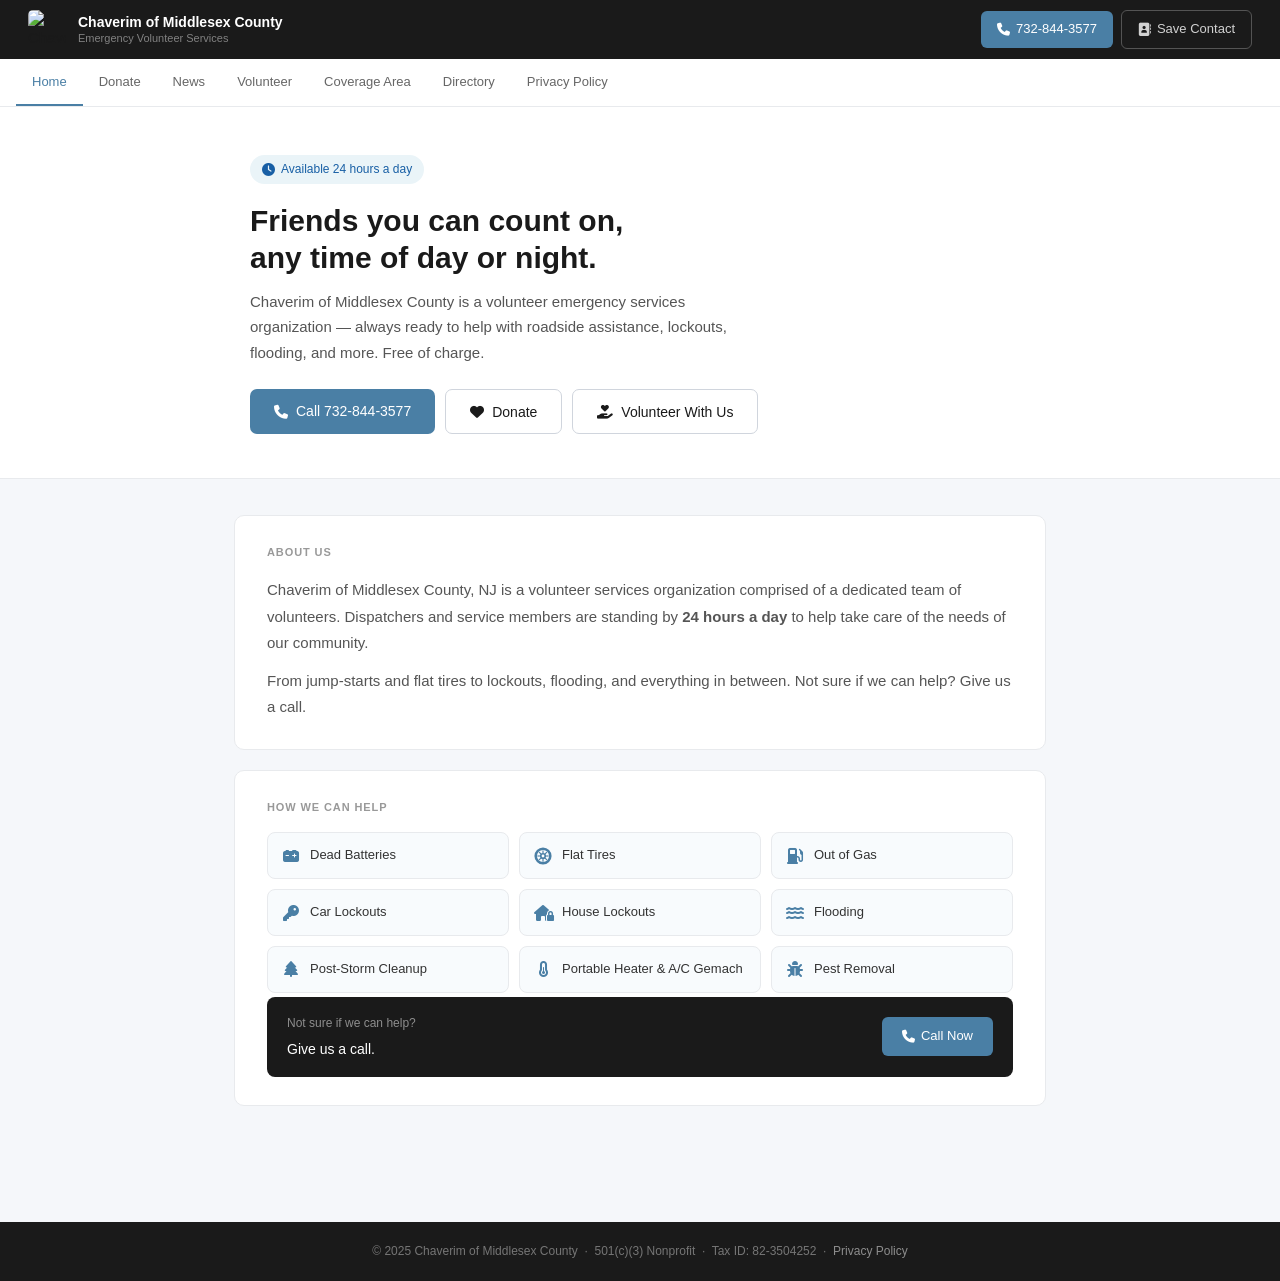
==== index.html @ a28707ab "Add files via upload" ====
<!DOCTYPE html>
<html lang="en">
<head>
<meta charset="UTF-8">
<meta name="viewport" content="width=device-width, initial-scale=1.0">
<title>Chaverim of Middlesex County</title>
<link rel="stylesheet" href="https://cdnjs.cloudflare.com/ajax/libs/font-awesome/6.5.0/css/all.min.css">
<script async src="https://www.googletagmanager.com/gtag/js?id=G-MMYTCZT0R3"></script>
<script>window.dataLayer=window.dataLayer||[];function gtag(){dataLayer.push(arguments);}gtag('js',new Date());gtag('config','G-MMYTCZT0R3');</script>
<style>
/* ── RESET & BASE ── */
*, *::before, *::after { box-sizing: border-box; margin: 0; padding: 0; }
html, body { margin: 0; padding: 0; }
body { font-family: 'Segoe UI', Arial, sans-serif; background: #f5f7fa; color: #1a1a1a; font-size: 15px; line-height: 1.6; }

/* ── TOPBAR ── */
.topbar {
  background: #1a1a1a;
  padding: 10px 28px;
  display: flex;
  align-items: center;
  justify-content: space-between;
  gap: 16px;
  margin: 0;
  position: sticky;
  top: 0;
  z-index: 101;
}
.topbar-left { display: flex; align-items: center; gap: 12px; }
.topbar-left img { width: 38px; height: 38px; border-radius: 5px; object-fit: contain; }
.topbar-name { color: #fff; font-size: 14px; font-weight: 600; line-height: 1.2; }
.topbar-name span { display: block; font-size: 11px; color: rgba(255,255,255,0.45); font-weight: 400; margin-top: 1px; }
.topbar-btn {
  background: #4a7fa5;
  color: #fff;
  padding: 8px 16px;
  border-radius: 6px;
  font-size: 13px;
  font-weight: 500;
  text-decoration: none;
  display: inline-flex;
  align-items: center;
  gap: 6px;
  transition: background 0.15s;
  white-space: nowrap;
  flex-shrink: 0;
}
.topbar-btn:hover { background: #3a6585; }
.topbar-btn i { font-size: 13px; }
.topbar-btn-outline {
  background: transparent;
  border: 1px solid rgba(255,255,255,0.25);
  color: rgba(255,255,255,0.8);
}
.topbar-btn-outline:hover { background: rgba(255,255,255,0.1); color: #fff; }

/* ── NAV ── */
.site-nav {
  background: #fff;
  border-bottom: 1px solid #e8eaed;
  display: flex;
  align-items: center;
  padding: 0 16px;
  gap: 0;
  position: sticky;
  top: 58px;
  z-index: 100;
  flex-wrap: wrap;
  margin: 0;
}
.site-nav::-webkit-scrollbar { display: none; }
.nav-item {
  padding: 15px 16px;
  font-size: 13px;
  font-weight: 400;
  color: #666;
  cursor: pointer;
  border-bottom: 2px solid transparent;
  white-space: nowrap;
  transition: color 0.15s, border-color 0.15s;
  background: none;
  border-top: none;
  border-left: none;
  border-right: none;
  flex-shrink: 0;
}
.nav-item:hover { color: #1a1a1a; }
.nav-item.active { color: #4a7fa5; border-bottom-color: #4a7fa5; font-weight: 500; }
.nav-call {
  margin-left: auto;
  flex-shrink: 0;
  background: #4a7fa5;
  color: #fff;
  padding: 8px 18px;
  border-radius: 6px;
  font-size: 13px;
  font-weight: 500;
  text-decoration: none;
  display: inline-flex;
  align-items: center;
  gap: 6px;
  transition: background 0.15s;
  white-space: nowrap;
  align-self: center;
  margin-top: 4px;
  margin-bottom: 4px;
}
.nav-call:hover { background: #3a6585; }
.nav-call i { font-size: 13px; }

@media (max-width: 600px) {
  .topbar { padding: 10px 14px; }
  .topbar-name { font-size: 12px; }
  .topbar-btn { font-size: 12px; padding: 7px 12px; }
  .topbar-btn-outline span { display: none; }
  .site-nav { padding: 4px 8px; top: 54px; }
  .nav-item { padding: 10px 10px; font-size: 12px; }
  .nav-call { padding: 7px 14px; font-size: 12px; margin-left: auto; }
  .hero { padding: 28px 18px 24px; }
  .hero h1 { font-size: 21px; }
  .hero p { font-size: 14px; }
  .hero-btns { flex-direction: column; }
  .btn-primary, .btn-secondary { width: 100%; justify-content: center; }
  .main, .main-wide, .main-narrow { padding: 0 14px 50px; margin-top: 20px; }
  .card { padding: 18px 16px; }
  .service-grid { grid-template-columns: 1fr 1fr; }
  .role-grid { grid-template-columns: 1fr; }
  .dir-grid { grid-template-columns: 1fr; }
  .donate-methods { grid-template-columns: 1fr; }
  .service-cta { flex-direction: column; text-align: center; }
}

/* ── PAGES ── */
.page { display: none; }
.page.active { display: block; }

/* ── HERO ── */
.hero {
  background: #fff;
  border-bottom: 1px solid #e8eaed;
  padding: 48px 28px 44px;
}
.hero-inner { max-width: 780px; margin: 0 auto; }
.hero-badge {
  display: inline-flex; align-items: center; gap: 6px;
  background: #eaf4f8; color: #185fa5;
  font-size: 12px; font-weight: 500;
  padding: 5px 12px; border-radius: 20px;
  margin-bottom: 18px;
}
.hero-badge i { font-size: 13px; }
.hero h1 { font-size: 30px; font-weight: 600; color: #1a1a1a; line-height: 1.25; margin-bottom: 12px; }
.hero p { font-size: 15px; color: #555; line-height: 1.7; max-width: 520px; margin-bottom: 24px; }
.hero-btns { display: flex; gap: 10px; flex-wrap: wrap; }
.btn-primary { background: #4a7fa5; color: #fff; padding: 11px 24px; border-radius: 7px; font-size: 14px; font-weight: 500; text-decoration: none; display: inline-flex; align-items: center; gap: 8px; transition: background 0.15s; border: none; cursor: pointer; }
.btn-primary:hover { background: #3a6585; }
.btn-secondary { background: #fff; color: #1a1a1a; padding: 11px 24px; border-radius: 7px; font-size: 14px; font-weight: 400; text-decoration: none; display: inline-flex; align-items: center; gap: 8px; border: 1px solid #d0d5dd; transition: background 0.15s; cursor: pointer; }
.btn-secondary:hover { background: #f5f7fa; }

/* ── MAIN WRAPPER ── */
.main { max-width: 860px; margin: 36px auto; padding: 0 24px 60px; }
.main-wide { max-width: 1020px; margin: 36px auto; padding: 0 24px 60px; }
.main-narrow { max-width: 660px; margin: 36px auto; padding: 0 24px 60px; }

/* ── SECTION LABEL ── */
.section-label { font-size: 11px; font-weight: 600; color: #999; text-transform: uppercase; letter-spacing: 0.9px; margin-bottom: 16px; }

/* ── CARD ── */
.card {
  background: #fff;
  border: 1px solid #e8eaed;
  border-radius: 10px;
  padding: 28px 32px;
  margin-bottom: 20px;
}
.card h2 { font-size: 18px; font-weight: 600; color: #1a1a1a; margin-bottom: 12px; }
.card p { color: #555; line-height: 1.75; margin-bottom: 12px; }
.card p:last-child { margin-bottom: 0; }

/* ── SERVICE GRID ── */
.service-grid { display: grid; grid-template-columns: repeat(auto-fill, minmax(185px, 1fr)); gap: 10px; margin-top: 4px; }
.service-item {
  background: #f8fbfd;
  border: 1px solid #e8eaed;
  border-radius: 8px;
  padding: 12px 14px;
  font-size: 13px;
  font-weight: 500;
  color: #333;
  display: flex;
  align-items: center;
  gap: 10px;
  transition: border-color 0.15s;
}
.service-item:hover { border-color: #4a7fa5; }
.service-item i { font-size: 16px; color: #4a7fa5; flex-shrink: 0; width: 18px; text-align: center; }
.service-item svg { flex-shrink: 0; }
.service-cta {
  grid-column: 1 / -1;
  background: #1a1a1a;
  border: none;
  border-radius: 8px;
  padding: 16px 20px;
  display: flex;
  align-items: center;
  justify-content: space-between;
  gap: 16px;
  margin-top: 4px;
}
.service-cta p { font-size: 12px; color: rgba(255,255,255,0.5); margin: 0 0 3px 0; }
.service-cta strong { font-size: 14px; color: #fff; font-weight: 500; }
.service-cta a { background: #4a7fa5; color: #fff; padding: 9px 20px; border-radius: 6px; font-size: 13px; font-weight: 500; text-decoration: none; white-space: nowrap; display: inline-flex; align-items: center; gap: 6px; flex-shrink: 0; transition: background 0.15s; }
.service-cta a:hover { background: #3a6585; }

/* ── DONATE ── */
.donate-methods { display: grid; grid-template-columns: repeat(auto-fit, minmax(180px, 1fr)); gap: 16px; margin-top: 20px; }
.donate-method { background: #f8fbfd; border: 1px solid #e8eaed; border-radius: 9px; padding: 22px 20px; text-align: center; }
.donate-method img { max-width: 100px; height: 32px; object-fit: contain; display: block; margin: 0 auto 12px; }
.donate-method .method-title { font-size: 13px; font-weight: 600; color: #1a1a1a; margin-bottom: 4px; }
.donate-method .method-detail { font-size: 12px; color: #4a7fa5; font-weight: 500; margin-bottom: 14px; }
.donate-btn { display: inline-flex; align-items: center; gap: 7px; background: #4a7fa5; color: #fff; padding: 10px 22px; border-radius: 7px; font-size: 13px; font-weight: 500; text-decoration: none; border: none; cursor: pointer; transition: background 0.15s; }
.donate-btn:hover { background: #3a6585; }
.donate-hero { text-align: center; padding: 8px 0 24px; }
.donate-hero h2 { font-size: 22px; font-weight: 600; margin-bottom: 8px; }
.donate-hero p { font-size: 14px; color: #555; max-width: 400px; margin: 0 auto 20px; }
.tax-note { text-align: center; font-size: 12px; color: #999; margin-top: 24px; }

/* ── MODAL ── */
.modal-overlay { display: none; position: fixed; inset: 0; background: rgba(0,0,0,0.5); z-index: 1000; align-items: center; justify-content: center; padding: 20px; }
.modal-overlay.open { display: flex; }
.modal-box { background: #fff; border-radius: 12px; max-width: 420px; width: 100%; padding: 28px; text-align: center; position: relative; max-height: 90vh; overflow-y: auto; border-top: 4px solid #4a7fa5; }
.modal-close { position: absolute; top: 16px; right: 18px; font-size: 22px; cursor: pointer; color: #999; background: none; border: none; line-height: 1; }
.modal-close:hover { color: #333; }
.modal-box img.zeffy-logo { max-width: 120px; display: block; margin: 0 auto 16px; }
.modal-box h3 { font-size: 18px; font-weight: 600; color: #1a1a1a; margin-bottom: 10px; }
.modal-box p { font-size: 14px; color: #555; line-height: 1.65; margin-bottom: 14px; }
.modal-box img.tip-img { width: 100%; max-width: 280px; border-radius: 8px; margin: 6px auto 18px; display: block; border: 1px solid #e8eaed; }

/* ── SOCIAL BUTTONS ── */
.social-links { display: flex; flex-direction: column; gap: 12px; max-width: 360px; margin: 20px auto 0; }
.social-btn { display: flex; align-items: center; justify-content: center; gap: 12px; padding: 14px 24px; border-radius: 8px; font-weight: 500; font-size: 14px; text-decoration: none; transition: opacity 0.15s; }
.social-btn:hover { opacity: 0.88; }
.social-btn.whatsapp { background: #25D366; color: #fff; }
.social-btn.instagram { background: linear-gradient(135deg,#833ab4,#fd1d1d,#fcb045); color: #fff; }
.social-btn svg { width: 22px; height: 22px; flex-shrink: 0; }

/* ── VOLUNTEER ── */
.role-grid { display: grid; grid-template-columns: 1fr 1fr; gap: 16px; margin-top: 8px; }
.role-card { background: #f8fbfd; border: 1px solid #e8eaed; border-radius: 9px; padding: 24px 22px; transition: border-color 0.15s; }
.role-card:hover { border-color: #4a7fa5; }
.role-icon { font-size: 30px; margin-bottom: 12px; }
.role-card h3 { font-size: 16px; font-weight: 600; color: #1a1a1a; margin-bottom: 7px; }
.role-card p { font-size: 13px; color: #666; line-height: 1.65; margin-bottom: 16px; }
.role-card a { display: inline-flex; align-items: center; gap: 6px; background: #4a7fa5; color: #fff; padding: 9px 20px; border-radius: 6px; font-size: 13px; font-weight: 500; text-decoration: none; transition: background 0.15s; }
.role-card a:hover { background: #3a6585; }

/* ── MAP ── */
.map-embed { width: 100%; height: 440px; border: none; border-radius: 9px; display: block; margin-top: 4px; }
.map-link { display: inline-flex; align-items: center; gap: 7px; margin-top: 16px; padding: 10px 22px; background: #4a7fa5; color: #fff; border-radius: 6px; font-size: 13px; font-weight: 500; text-decoration: none; transition: background 0.15s; }
.map-link:hover { background: #3a6585; }

/* ── DIRECTORY ── */
.search-wrap { margin-bottom: 20px; }
.search-wrap input { width: 100%; padding: 11px 18px; border: 1px solid #d0d5dd; border-radius: 8px; font-size: 14px; outline: none; background: #fff; color: #1a1a1a; transition: border-color 0.15s; }
.search-wrap input:focus { border-color: #4a7fa5; box-shadow: 0 0 0 3px rgba(74,127,165,0.1); }
.dir-grid { display: grid; grid-template-columns: repeat(auto-fill, minmax(230px, 1fr)); gap: 12px; }
.dir-card { background: #fff; border: 1px solid #e8eaed; border-radius: 9px; padding: 16px 16px 14px; transition: border-color 0.15s, box-shadow 0.15s; }
.dir-card:hover { border-color: #b8dcea; box-shadow: 0 2px 8px rgba(74,127,165,0.1); }
.dir-card.highlight { border-color: #4a7fa5; background: #f0f7fc; }
.dir-card h3 { font-size: 13px; font-weight: 600; color: #1a1a1a; margin-bottom: 4px; }
.dir-card .phone { font-size: 12px; color: #888; margin-bottom: 12px; }
.dir-btn { display: inline-flex; align-items: center; gap: 5px; padding: 7px 14px; background: #4a7fa5; color: #fff; border-radius: 5px; font-size: 12px; font-weight: 500; text-decoration: none; transition: background 0.15s; }
.dir-btn:hover { background: #3a6585; }
.no-results { text-align: center; color: #aaa; font-size: 14px; padding: 40px 0; display: none; }

/* ── PRIVACY ── */
.toc { background: #f8fbfd; border-left: 3px solid #4a7fa5; border-radius: 0 8px 8px 0; padding: 16px 20px; margin-bottom: 28px; }
.toc h3 { font-size: 11px; font-weight: 600; color: #4a7fa5; text-transform: uppercase; letter-spacing: 0.8px; margin-bottom: 10px; }
.toc ol { padding-left: 18px; margin: 0; }
.toc li { font-size: 13px; color: #555; margin-bottom: 4px; }
.toc a { color: #4a7fa5; text-decoration: none; }
.toc a:hover { text-decoration: underline; }
.policy-sec { margin-bottom: 28px; padding-bottom: 28px; border-bottom: 1px solid #f0f2f5; }
.policy-sec:last-child { border-bottom: none; padding-bottom: 0; margin-bottom: 0; }
.policy-sec h3 { font-size: 15px; font-weight: 600; color: #1a1a1a; margin-bottom: 10px; }
.policy-sec p, .policy-sec li { font-size: 14px; color: #555; line-height: 1.75; }
.policy-sec ul { padding-left: 20px; margin-top: 6px; }
.policy-sec li { margin-bottom: 4px; }
.policy-sec a { color: #4a7fa5; }
.policy-table { width: 100%; border-collapse: collapse; font-size: 13px; margin: 12px 0; }
.policy-table th { background: #4a7fa5; color: #fff; padding: 10px 12px; text-align: left; font-weight: 500; }
.policy-table td { padding: 9px 12px; border-bottom: 1px solid #f0f2f5; color: #555; vertical-align: top; }
.policy-table tr:nth-child(even) td { background: #f8fbfd; }
.contact-box { background: #f8fbfd; border: 1px solid #e8eaed; border-radius: 8px; padding: 18px 20px; font-size: 14px; color: #333; line-height: 1.8; }
.contact-box a { color: #4a7fa5; text-decoration: none; }
.page-heading { font-size: 22px; font-weight: 600; color: #1a1a1a; margin-bottom: 20px; }

/* ── FOOTER ── */
.site-footer { background: #1a1a1a; color: rgba(255,255,255,0.4); text-align: center; padding: 20px 24px; font-size: 12px; }
.site-footer a { color: rgba(255,255,255,0.5); text-decoration: none; }

/* ── RESPONSIVE ── */
/* responsive handled above */
</style>
</head>
<body>

<!-- TOPBAR -->
<div class="topbar">
  <div class="topbar-left">
    <img src="https://i.ibb.co/WWx03S58/updated-logo.png" alt="Chaverim Logo">
    <div class="topbar-name">Chaverim of Middlesex County <span>Emergency Volunteer Services</span></div>
  </div>
  <div style="display:flex;align-items:center;gap:8px;flex-shrink:0;">
    <a class="topbar-btn" href="tel:7328443577"><i class="fa-solid fa-phone"></i>732-844-3577</a>
    <a class="topbar-btn topbar-btn-outline" href="#" onclick="saveContact();return false;" title="Save contact"><i class="fa-solid fa-address-book"></i><span>Save Contact</span></a>
  </div>
</div>

<!-- NAV -->
<nav class="site-nav">
  <button class="nav-item active" onclick="showPage('home',this)">Home</button>
  <button class="nav-item" onclick="showPage('donate',this)">Donate</button>
  <button class="nav-item" onclick="showPage('news',this)">News</button>
  <button class="nav-item" onclick="showPage('volunteer',this)">Volunteer</button>
  <button class="nav-item" onclick="showPage('coverage',this)">Coverage Area</button>
  <button class="nav-item" onclick="showPage('directory',this)">Directory</button>
  <button class="nav-item" onclick="showPage('privacy',this)">Privacy Policy</button>
</nav>


<!-- ══════════════════════════════════════ -->
<!-- HOME                                  -->
<!-- ══════════════════════════════════════ -->
<div id="page-home" class="page active">
  <div class="hero">
    <div class="hero-inner">
      <div class="hero-badge"><i class="fa-solid fa-clock"></i>Available 24 hours a day</div>
      <h1>Friends you can count on,<br>any time of day or night.</h1>
      <p>Chaverim of Middlesex County is a volunteer emergency services organization — always ready to help with roadside assistance, lockouts, flooding, and more. Free of charge.</p>
      <div class="hero-btns">
        <a class="btn-primary" href="tel:7328443577"><i class="fa-solid fa-phone"></i>Call 732-844-3577</a>
        <button class="btn-secondary" onclick="showPage('donate', document.querySelectorAll('.nav-item')[1])"><i class="fa-solid fa-heart"></i>Donate</button>
        <button class="btn-secondary" onclick="showPage('volunteer', document.querySelectorAll('.nav-item')[3])"><i class="fa-solid fa-hand-holding-heart"></i>Volunteer With Us</button>
      </div>
    </div>
  </div>

  <div class="main">
    <div class="card">
      <div class="section-label">About Us</div>
      <p>Chaverim of Middlesex County, NJ is a volunteer services organization comprised of a dedicated team of volunteers. Dispatchers and service members are standing by <strong>24 hours a day</strong> to help take care of the needs of our community.</p>
      <p>From jump-starts and flat tires to lockouts, flooding, and everything in between. Not sure if we can help? Give us a call.</p>
    </div>

    <div class="card">
      <div class="section-label">How we can help</div>
      <div class="service-grid">
        <div class="service-item"><i class="fa-solid fa-car-battery"></i>Dead Batteries</div>
        <div class="service-item">
          <svg width="18" height="18" viewBox="0 0 32 32" fill="none">
            <circle cx="16" cy="16" r="13" stroke="#4a7fa5" stroke-width="4.5"/>
            <circle cx="16" cy="16" r="5.5" fill="#4a7fa5"/>
            <circle cx="16" cy="16" r="2.5" fill="white"/>
            <line x1="16" y1="10.5" x2="16" y2="6" stroke="#4a7fa5" stroke-width="2"/>
            <line x1="16" y1="26" x2="16" y2="21.5" stroke="#4a7fa5" stroke-width="2"/>
            <line x1="10.5" y1="16" x2="6" y2="16" stroke="#4a7fa5" stroke-width="2"/>
            <line x1="26" y1="16" x2="21.5" y2="16" stroke="#4a7fa5" stroke-width="2"/>
            <line x1="12.3" y1="12.3" x2="9" y2="9" stroke="#4a7fa5" stroke-width="2"/>
            <line x1="23" y1="23" x2="19.7" y2="19.7" stroke="#4a7fa5" stroke-width="2"/>
            <line x1="19.7" y1="12.3" x2="23" y2="9" stroke="#4a7fa5" stroke-width="2"/>
            <line x1="9" y1="23" x2="12.3" y2="19.7" stroke="#4a7fa5" stroke-width="2"/>
          </svg>
          Flat Tires
        </div>
        <div class="service-item"><i class="fa-solid fa-gas-pump"></i>Out of Gas</div>
        <div class="service-item"><i class="fa-solid fa-key"></i>Car Lockouts</div>
        <div class="service-item"><i class="fa-solid fa-house-lock"></i>House Lockouts</div>
        <div class="service-item"><i class="fa-solid fa-water"></i>Flooding</div>
        <div class="service-item"><i class="fa-solid fa-tree"></i>Post-Storm Cleanup</div>
        <div class="service-item"><i class="fa-solid fa-temperature-half"></i>Portable Heater &amp; A/C Gemach</div>
        <div class="service-item"><i class="fa-solid fa-bug"></i>Pest Removal</div>
      </div>
      <div class="service-cta">
        <div><p>Not sure if we can help?</p><strong>Give us a call.</strong></div>
        <a href="tel:7328443577"><i class="fa-solid fa-phone"></i>Call Now</a>
      </div>
    </div>
  </div>
</div>


<!-- ══════════════════════════════════════ -->
<!-- DONATE                                -->
<!-- ══════════════════════════════════════ -->
<div id="page-donate" class="page">
  <div class="main-narrow">
    <div class="donate-hero">
      <h2>Support Our Mission</h2>
      <p>Your donation helps us respond 24/7 to emergencies in our community — completely free of charge to those we serve.</p>
      <button class="donate-btn" onclick="openModal()"><i class="fa-solid fa-credit-card"></i>Donate Online via Credit Card</button>
    </div>

    <div class="donate-methods">
      <div class="donate-method">
        <img src="https://cdn.worldvectorlogo.com/logos/zelle-1.svg" alt="Zelle">
        <div class="method-title">Donate via Zelle</div>
        <div class="method-detail">chaverimmc@gmail.com</div>
      </div>
      <div class="donate-method">
        <img src="https://upload.wikimedia.org/wikipedia/commons/a/a9/Amazon_logo.svg" alt="Amazon">
        <div class="method-title">Amazon Wishlist</div>
        <div class="method-detail">View our registry</div>
        <a class="donate-btn" href="https://www.amazon.com/registries/gl/guest-view/X5LB2KBWYW5A" target="_blank"><i class="fa-brands fa-amazon"></i>Open Registry</a>
      </div>
    </div>

    <div class="tax-note">
      Chaverim of Middlesex County is a 501(c)(3) nonprofit &nbsp;·&nbsp; Tax ID: 82-3504252
    </div>
  </div>
</div>


<!-- ══════════════════════════════════════ -->
<!-- NEWS                                  -->
<!-- ══════════════════════════════════════ -->
<div id="page-news" class="page">
  <div class="main-narrow">
    <div class="card" style="text-align:center;">
      <div class="section-label">Stay Connected</div>
      <h2 style="margin-bottom:8px;">Latest News &amp; Updates</h2>
      <p style="max-width:380px;margin:0 auto;">Follow us for real-time updates, community alerts, and news from Chaverim of Middlesex County.</p>
      <div class="social-links">
        <a class="social-btn whatsapp"
           href="https://api.whatsapp.com/send/?phone=7328443577&text=Please+add+me+to+the+Chaverim+of+Middlesex+County+status+for+local+updates+and+alerts.&type=phone_number&app_absent=0"
           target="_blank">
          <svg viewBox="0 0 32 32" fill="white"><path d="M16 3C9.373 3 4 8.373 4 15c0 2.385.668 4.61 1.832 6.5L4 29l7.75-1.813A12.94 12.94 0 0 0 16 28c6.627 0 12-5.373 12-12S22.627 3 16 3zm5.29 14.53c-.29-.14-1.7-.84-1.96-.93-.27-.1-.46-.14-.65.14-.2.29-.75.93-.92 1.12-.17.2-.34.22-.63.07-.29-.14-1.22-.45-2.33-1.43-.86-.77-1.44-1.71-1.61-2-.17-.29-.02-.44.13-.59.13-.13.29-.34.43-.51.15-.17.2-.29.29-.48.1-.2.05-.37-.02-.52-.07-.14-.65-1.57-.9-2.15-.23-.56-.48-.49-.65-.5l-.55-.01c-.19 0-.5.07-.76.37-.26.29-1 1-.97 2.43.02 1.43 1.06 2.82 1.21 3.01.15.2 2.08 3.18 5.04 4.46.7.3 1.25.48 1.67.62.7.22 1.34.19 1.84.12.56-.08 1.7-.7 1.94-1.37.24-.67.24-1.25.17-1.37-.07-.12-.26-.19-.55-.34z"/></svg>
          Join Our WhatsApp Status
        </a>
        <a class="social-btn instagram" href="https://www.instagram.com/chaverim_of_middlesex_county/" target="_blank">
          <svg viewBox="0 0 32 32" fill="white"><path d="M16 6.16c3.2 0 3.58.01 4.85.07 3.25.15 4.77 1.69 4.92 4.92.06 1.27.07 1.65.07 4.85 0 3.2-.01 3.58-.07 4.85-.15 3.23-1.66 4.77-4.92 4.92-1.27.06-1.64.07-4.85.07-3.2 0-3.58-.01-4.85-.07-3.26-.15-4.77-1.7-4.92-4.92C6.17 19.58 6.16 19.2 6.16 16c0-3.2.01-3.58.07-4.85.15-3.23 1.67-4.77 4.92-4.92 1.27-.06 1.65-.07 4.85-.07zM16 4c-3.26 0-3.67.01-4.95.07C6.7 4.27 4.27 6.7 4.07 11.05 4.01 12.33 4 12.74 4 16c0 3.26.01 3.67.07 4.95.2 4.36 2.62 6.78 6.98 6.98C12.33 27.99 12.74 28 16 28s3.67-.01 4.95-.07c4.35-.2 6.78-2.62 6.98-6.98.06-1.28.07-1.69.07-4.95 0-3.26-.01-3.67-.07-4.95-.2-4.35-2.62-6.78-6.98-6.98C19.67 4.01 19.26 4 16 4zm0 5.84a6.16 6.16 0 1 0 0 12.32A6.16 6.16 0 0 0 16 9.84zM16 20a4 4 0 1 1 0-8 4 4 0 0 1 0 8zm6.4-11.85a1.44 1.44 0 1 0 0 2.88 1.44 1.44 0 0 0 0-2.88z"/></svg>
          Follow Us on Instagram
        </a>
      </div>
    </div>
  </div>
</div>


<!-- ══════════════════════════════════════ -->
<!-- VOLUNTEER                             -->
<!-- ══════════════════════════════════════ -->
<div id="page-volunteer" class="page">
  <div class="main-narrow">
    <div class="card">
      <div class="section-label">Get Involved</div>
      <h2 style="margin-bottom:8px;">Become a Volunteer</h2>
      <p>Join our dedicated team and make a difference in your community. We have two ways to serve:</p>
      <div class="role-grid">
        <div class="role-card">
          <div class="role-icon">🚗</div>
          <h3>Responder</h3>
          <p>Go out to community members in need — jump-starts, lockouts, flat tires, and more.</p>
          <a href="https://form.jotform.com/242810707763155" target="_blank"><i class="fa-solid fa-arrow-right"></i>Apply Now</a>
        </div>
        <div class="role-card">
          <div class="role-icon">📞</div>
          <h3>Dispatcher</h3>
          <p>Coordinate our team remotely — receive calls, assess situations, dispatch the right help.</p>
          <a href="https://form.jotform.com/261000648691151" target="_blank"><i class="fa-solid fa-arrow-right"></i>Apply Now</a>
        </div>
      </div>
    </div>
  </div>
</div>


<!-- ══════════════════════════════════════ -->
<!-- COVERAGE AREA                         -->
<!-- ══════════════════════════════════════ -->
<div id="page-coverage" class="page">
  <div class="main">
    <div class="card">
      <div class="section-label">Where We Serve</div>
      <h2 style="margin-bottom:8px;">Our Coverage Area</h2>
      <p>We proudly serve Middlesex County and surrounding communities. See our full coverage area on the interactive map below.</p>
      <iframe class="map-embed"
        src="https://www.google.com/maps/d/embed?mid=1jffwSDCWk7hW-G0VCp1tQuWk994K1GY&ll=40.48604785696414,-74.40037898626734&z=12"
        allowfullscreen loading="lazy" referrerpolicy="no-referrer-when-downgrade"
        title="Chaverim of Middlesex County Service Area">
      </iframe>
      <a class="map-link"
         href="https://www.google.com/maps/d/viewer?mid=1jffwSDCWk7hW-G0VCp1tQuWk994K1GY"
         target="_blank"><i class="fa-solid fa-up-right-from-square"></i>Open Full Map</a>
    </div>
  </div>
</div>


<!-- ══════════════════════════════════════ -->
<!-- DIRECTORY                             -->
<!-- ══════════════════════════════════════ -->
<div id="page-directory" class="page">
  <div class="main-wide">
    <div class="section-label" style="margin-bottom:12px;">Chaverim Worldwide</div>
    <div class="search-wrap">
      <input type="text" id="dir-search" placeholder="Search by city or region…" oninput="filterDirectory()">
    </div>
    <p class="no-results" id="noResults">No results found.</p>
    <div class="dir-grid" id="directory">
      <div class="dir-card"><h3>Chaverim of Antwerp, Belgium</h3><p class="phone">03-808-0424</p><a href="tel:038080424" class="dir-btn"><i class="fa-solid fa-phone"></i>Call</a></div>
      <div class="dir-card"><h3>Chaverim of Baltimore, Maryland</h3><p class="phone">410-486-9000</p><a href="tel:4104869000" class="dir-btn"><i class="fa-solid fa-phone"></i>Call</a></div>
      <div class="dir-card"><h3>Chaverim of Bergen County, NJ</h3><p class="phone">201-800-4357</p><a href="tel:2018004357" class="dir-btn"><i class="fa-solid fa-phone"></i>Call</a></div>
      <div class="dir-card"><h3>Chaverim of Bloomingburg, NY</h3><p class="phone">718-431-8181</p><a href="tel:7184318181" class="dir-btn"><i class="fa-solid fa-phone"></i>Call</a></div>
      <div class="dir-card"><h3>Chaverim of Boro Park, NY</h3><p class="phone">718-431-8181</p><a href="tel:7184318181" class="dir-btn"><i class="fa-solid fa-phone"></i>Call</a></div>
      <div class="dir-card"><h3>Chaverim of Boston, Massachusetts</h3><p class="phone">617-870-4550</p><a href="tel:6178704550" class="dir-btn"><i class="fa-solid fa-phone"></i>Call</a></div>
      <div class="dir-card"><h3>Chaverim of Brooklyn, NY</h3><p class="phone">718-431-8181</p><a href="tel:7184318181" class="dir-btn"><i class="fa-solid fa-phone"></i>Call</a></div>
      <div class="dir-card"><h3>Chaverim of Cherry Hill, NJ</h3><p class="phone">856-295-1914</p><a href="tel:8562951914" class="dir-btn"><i class="fa-solid fa-phone"></i>Call</a></div>
      <div class="dir-card"><h3>Chaverim of Chicago, Illinois</h3><p class="phone">773-556-4357</p><a href="tel:7735564357" class="dir-btn"><i class="fa-solid fa-phone"></i>Call</a></div>
      <div class="dir-card"><h3>Chaverim of Cincinnati, Ohio</h3><p class="phone">513-239-6922</p><a href="tel:5132396922" class="dir-btn"><i class="fa-solid fa-phone"></i>Call</a></div>
      <div class="dir-card"><h3>Chaverim of Cleveland, Ohio</h3><p class="phone">216-455-0202</p><a href="tel:2164550202" class="dir-btn"><i class="fa-solid fa-phone"></i>Call</a></div>
      <div class="dir-card"><h3>Chaverim of Crown Heights, NY</h3><p class="phone">718-222-1800</p><a href="tel:7182221800" class="dir-btn"><i class="fa-solid fa-phone"></i>Call</a></div>
      <div class="dir-card"><h3>Chaverim of Dallas, Texas</h3><p class="phone">214-814-0109</p><a href="tel:2148140109" class="dir-btn"><i class="fa-solid fa-phone"></i>Call</a></div>
      <div class="dir-card"><h3>Chaverim of Denver, Colorado</h3><p class="phone">303-591-5794</p><a href="tel:3035915794" class="dir-btn"><i class="fa-solid fa-phone"></i>Call</a></div>
      <div class="dir-card"><h3>Chaverim of Detroit, Michigan</h3><p class="phone">248-658-8111</p><a href="tel:2486588111" class="dir-btn"><i class="fa-solid fa-phone"></i>Call</a></div>
      <div class="dir-card"><h3>Chaverim of Far Rockaway / 5 Towns</h3><p class="phone">718-337-1800</p><a href="tel:7183371800" class="dir-btn"><i class="fa-solid fa-phone"></i>Call</a></div>
      <div class="dir-card"><h3>Chaverim of Flatbush, NY</h3><p class="phone">718-431-8181</p><a href="tel:7184318181" class="dir-btn"><i class="fa-solid fa-phone"></i>Call</a></div>
      <div class="dir-card"><h3>Chaverim of Fleischmanns, NY</h3><p class="phone">845-444-2666</p><a href="tel:8454442666" class="dir-btn"><i class="fa-solid fa-phone"></i>Call</a></div>
      <div class="dir-card"><h3>Chaverim of Gateshead, UK</h3><p class="phone">44-191-646-0191</p><a href="tel:441916460191" class="dir-btn"><i class="fa-solid fa-phone"></i>Call</a></div>
      <div class="dir-card"><h3>Chaverim of Golders Green, London, UK</h3><p class="phone">0-300-070-0999</p><a href="tel:03000700999" class="dir-btn"><i class="fa-solid fa-phone"></i>Call</a></div>
      <div class="dir-card"><h3>Chaverim of Hollywood, Florida</h3><p class="phone">945-998-2648</p><a href="tel:9459982648" class="dir-btn"><i class="fa-solid fa-phone"></i>Call</a></div>
      <div class="dir-card"><h3>Chaverim of Houston, Texas</h3><p class="phone">281-800-8235</p><a href="tel:2818008235" class="dir-btn"><i class="fa-solid fa-phone"></i>Call</a></div>
      <div class="dir-card"><h3>Chaverim of Israel</h3><p class="phone">1-2-3-0</p><a href="tel:1230" class="dir-btn"><i class="fa-solid fa-phone"></i>Call</a></div>
      <div class="dir-card"><h3>Chaverim of Jersey City, NJ</h3><p class="phone">201-472-3608</p><a href="tel:2014723608" class="dir-btn"><i class="fa-solid fa-phone"></i>Call</a></div>
      <div class="dir-card"><h3>Chaverim of Jersey Shore, NJ</h3><p class="phone">732-903-5867</p><a href="tel:7329035867" class="dir-btn"><i class="fa-solid fa-phone"></i>Call</a></div>
      <div class="dir-card"><h3>Chaverim of Kiryas Joel, NY</h3><p class="phone">845-782-3111</p><a href="tel:8457823111" class="dir-btn"><i class="fa-solid fa-phone"></i>Call</a></div>
      <div class="dir-card"><h3>Chaverim of Lakewood, NJ</h3><p class="phone">732-370-2229</p><a href="tel:7323702229" class="dir-btn"><i class="fa-solid fa-phone"></i>Call</a></div>
      <div class="dir-card"><h3>Chaverim of Linden, NJ</h3><p class="phone">908-777-1119</p><a href="tel:9087771119" class="dir-btn"><i class="fa-solid fa-phone"></i>Call</a></div>
      <div class="dir-card"><h3>Chaverim of Los Angeles, California</h3><p class="phone">323-903-7613</p><a href="tel:3239037613" class="dir-btn"><i class="fa-solid fa-phone"></i>Call</a></div>
      <div class="dir-card"><h3>Chaverim of Manchester, UK</h3><p class="phone">161-532-8292</p><a href="tel:1615328292" class="dir-btn"><i class="fa-solid fa-phone"></i>Call</a></div>
      <div class="dir-card"><h3>Chaverim of Manhattan, NY</h3><p class="phone">718-431-8181</p><a href="tel:7184318181" class="dir-btn"><i class="fa-solid fa-phone"></i>Call</a></div>
      <div class="dir-card"><h3>Chaverim of Melbourne, Australia</h3><p class="phone">61-3-8609-9246</p><a href="tel:61386099246" class="dir-btn"><i class="fa-solid fa-phone"></i>Call</a></div>
      <div class="dir-card"><h3>Chaverim of Miami, Florida</h3><p class="phone">305-330-4030</p><a href="tel:3053304030" class="dir-btn"><i class="fa-solid fa-phone"></i>Call</a></div>
      <div class="dir-card highlight"><h3>⭐ Chaverim of Middlesex County, NJ</h3><p class="phone">732-844-3577</p><a href="tel:7328443577" class="dir-btn"><i class="fa-solid fa-phone"></i>Call</a></div>
      <div class="dir-card"><h3>Chaverim of Minneapolis, Minnesota</h3><p class="phone">612-930-3901</p><a href="tel:6129303901" class="dir-btn"><i class="fa-solid fa-phone"></i>Call</a></div>
      <div class="dir-card"><h3>Chaverim of Montreal / Tosh, Canada</h3><p class="phone">514-990-4263</p><a href="tel:5149904263" class="dir-btn"><i class="fa-solid fa-phone"></i>Call</a></div>
      <div class="dir-card"><h3>Chaverim of NEPA – Northeastern Pennsylvania</h3><p class="phone">570-995-1470</p><a href="tel:5709951470" class="dir-btn"><i class="fa-solid fa-phone"></i>Call</a></div>
      <div class="dir-card"><h3>Chaverim of New Square, NY</h3><p class="phone">845-354-0222</p><a href="tel:8453540222" class="dir-btn"><i class="fa-solid fa-phone"></i>Call</a></div>
      <div class="dir-card"><h3>Chaverim of Newark, NJ</h3><p class="phone">908-866-6166</p><a href="tel:9088666166" class="dir-btn"><i class="fa-solid fa-phone"></i>Call</a></div>
      <div class="dir-card"><h3>Chaverim of Orlando, Florida</h3><p class="phone">407-308-5857</p><a href="tel:4073085857" class="dir-btn"><i class="fa-solid fa-phone"></i>Call</a></div>
      <div class="dir-card"><h3>Chaverim of Paris, France</h3><p class="phone">0780-95-2222</p><a href="tel:0780952222" class="dir-btn"><i class="fa-solid fa-phone"></i>Call</a></div>
      <div class="dir-card"><h3>Chaverim of Passaic, NJ</h3><p class="phone">973-447-4811</p><a href="tel:9734474811" class="dir-btn"><i class="fa-solid fa-phone"></i>Call</a></div>
      <div class="dir-card"><h3>Chaverim of Philadelphia, Pennsylvania</h3><p class="phone">855-742-4876</p><a href="tel:8557424876" class="dir-btn"><i class="fa-solid fa-phone"></i>Call</a></div>
      <div class="dir-card"><h3>Chaverim of Phoenix, Arizona</h3><p class="phone">480-470-1200</p><a href="tel:4804701200" class="dir-btn"><i class="fa-solid fa-phone"></i>Call</a></div>
      <div class="dir-card"><h3>Chaverim of Postville, Iowa</h3><p class="phone">563-503-6664</p><a href="tel:5635036664" class="dir-btn"><i class="fa-solid fa-phone"></i>Call</a></div>
      <div class="dir-card"><h3>Chaverim of Queens, NY</h3><p class="phone">718-441-0505</p><a href="tel:7184410505" class="dir-btn"><i class="fa-solid fa-phone"></i>Call</a></div>
      <div class="dir-card"><h3>Chaverim of Rockland County, NY</h3><p class="phone">845-371-6333</p><a href="tel:8453716333" class="dir-btn"><i class="fa-solid fa-phone"></i>Call</a></div>
      <div class="dir-card"><h3>Chaverim of Sea Gate, NY</h3><p class="phone">212-732-4283</p><a href="tel:2127324283" class="dir-btn"><i class="fa-solid fa-phone"></i>Call</a></div>
      <div class="dir-card"><h3>Chaverim of Stamford Hill, London, UK</h3><p class="phone">0-208-802-4357</p><a href="tel:02088024357" class="dir-btn"><i class="fa-solid fa-phone"></i>Call</a></div>
      <div class="dir-card"><h3>Chaverim of Staten Island, NY</h3><p class="phone">718-761-2428</p><a href="tel:7187612428" class="dir-btn"><i class="fa-solid fa-phone"></i>Call</a></div>
      <div class="dir-card"><h3>Chaverim of Sussex County, NJ</h3><p class="phone">973-446-5586</p><a href="tel:9734465586" class="dir-btn"><i class="fa-solid fa-phone"></i>Call</a></div>
      <div class="dir-card"><h3>Chaverim of Tannersville, NY</h3><p class="phone">848-224-5360</p><a href="tel:8482245360" class="dir-btn"><i class="fa-solid fa-phone"></i>Call</a></div>
      <div class="dir-card"><h3>Chaverim of Toronto, Canada</h3><p class="phone">416-831-4583</p><a href="tel:4168314583" class="dir-btn"><i class="fa-solid fa-phone"></i>Call</a></div>
      <div class="dir-card"><h3>Chaverim of Union City, NJ</h3><p class="phone">201-472-3608</p><a href="tel:2014723608" class="dir-btn"><i class="fa-solid fa-phone"></i>Call</a></div>
      <div class="dir-card"><h3>Chaverim of Union County, NJ</h3><p class="phone">908-866-6166</p><a href="tel:9088666166" class="dir-btn"><i class="fa-solid fa-phone"></i>Call</a></div>
      <div class="dir-card"><h3>Chaverim of Waterbury, Connecticut</h3><p class="phone">203-465-2125</p><a href="tel:2034652125" class="dir-btn"><i class="fa-solid fa-phone"></i>Call</a></div>
      <div class="dir-card"><h3>Chaverim of West Hartford, CT</h3><p class="phone">203-543-4878</p><a href="tel:2035434878" class="dir-btn"><i class="fa-solid fa-phone"></i>Call</a></div>
      <div class="dir-card"><h3>Chaverim of Westchester, NY</h3><p class="phone">914-222-0405</p><a href="tel:9142220405" class="dir-btn"><i class="fa-solid fa-phone"></i>Call</a></div>
      <div class="dir-card"><h3>Chaverim of Williamsburg, NY</h3><p class="phone">718-431-8181</p><a href="tel:7184318181" class="dir-btn"><i class="fa-solid fa-phone"></i>Call</a></div>
    </div>
  </div>
</div>


<!-- ══════════════════════════════════════ -->
<!-- PRIVACY POLICY                        -->
<!-- ══════════════════════════════════════ -->
<div id="page-privacy" class="page">
  <div class="main">
    <div class="page-heading">Privacy Policy &amp; Terms</div>
    <div class="card">
      <div class="toc">
        <h3>Contents</h3>
        <ol>
          <li><a href="#" onclick="return false;">What information do we collect?</a></li>
          <li><a href="#" onclick="return false;">How do we process your information?</a></li>
          <li><a href="#" onclick="return false;">When and with whom do we share your information?</a></li>
          <li><a href="#" onclick="return false;">How long do we keep your information?</a></li>
          <li><a href="#" onclick="return false;">How do we keep your information safe?</a></li>
          <li><a href="#" onclick="return false;">Do we collect information from minors?</a></li>
          <li><a href="#" onclick="return false;">What are your privacy rights?</a></li>
          <li><a href="#" onclick="return false;">Controls for Do-Not-Track features</a></li>
          <li><a href="#" onclick="return false;">US residents — specific privacy rights</a></li>
          <li><a href="#" onclick="return false;">Do we make updates to this notice?</a></li>
          <li><a href="#" onclick="return false;">How can you contact us?</a></li>
          <li><a href="#" onclick="return false;">How can you review, update, or delete your data?</a></li>
        </ol>
      </div>

      <p style="font-size:14px;color:#555;line-height:1.75;margin-bottom:28px;">This Privacy Notice for <strong>Chaverim of Middlesex County</strong> describes how we collect, use, and share your personal information. Questions? Email <a href="mailto:media@chaverimmc.org" style="color:#4a7fa5;">media@chaverimmc.org</a>.</p>

      <div class="policy-sec"><h3>1. What information do we collect?</h3><p>We collect personal information you voluntarily provide — primarily <strong>phone numbers</strong> when you contact us for service. We do not process sensitive personal information and do not collect information from third parties. If you make a donation, payment data is handled securely by our payment processor.</p></div>
      <div class="policy-sec"><h3>2. How do we process your information?</h3><ul><li>To deliver and facilitate our services to you</li><li>To enable communication between users</li><li>To evaluate and improve our services and your experience</li></ul></div>
      <div class="policy-sec"><h3>3. When and with whom do we share your information?</h3><p>We may share information only in connection with a merger, sale, or acquisition of our business. We have not sold or shared any personal information to third parties in the preceding 12 months.</p></div>
      <div class="policy-sec"><h3>4. How long do we keep your information?</h3><p>We retain personal information no longer than <strong>1 year</strong> unless required by law. When no longer needed, we delete or anonymize the data.</p></div>
      <div class="policy-sec"><h3>5. How do we keep your information safe?</h3><p>We have implemented appropriate technical and organizational security measures. However, no electronic transmission over the Internet can be guaranteed 100% secure.</p></div>
      <div class="policy-sec"><h3>6. Do we collect information from minors?</h3><p>We do not knowingly collect data from children under 18. If you believe we have, please contact <a href="mailto:media@chaverimmc.org">media@chaverimmc.org</a>.</p></div>
      <div class="policy-sec"><h3>7. What are your privacy rights?</h3><p>You may withdraw your consent to our processing of your personal information at any time by contacting us at <a href="mailto:media@chaverimmc.org">media@chaverimmc.org</a>.</p></div>
      <div class="policy-sec"><h3>8. Controls for Do-Not-Track features</h3><p>We do not currently respond to DNT browser signals as no uniform technology standard has been finalized.</p></div>
      <div class="policy-sec"><h3>9. US residents — specific privacy rights</h3><p>Residents of California, New Jersey, and other applicable states may have rights including access, correction, deletion, and opt-out of data sale. To exercise your rights, email <a href="mailto:media@chaverimmc.org">media@chaverimmc.org</a>.</p>
        <table class="policy-table">
          <tr><th>Category</th><th>Examples</th><th>Collected?</th></tr>
          <tr><td>A. Identifiers</td><td>Name, email, IP address</td><td>No</td></tr>
          <tr><td>B. Personal info (CA Records)</td><td>Name, contact info, financial info</td><td>Yes</td></tr>
          <tr><td>C–L. All other categories</td><td>Biometric, geolocation, education, etc.</td><td>No</td></tr>
        </table>
      </div>
      <div class="policy-sec"><h3>10. Do we make updates to this notice?</h3><p>Yes — we update this notice as needed to stay compliant with applicable laws. We encourage you to review it periodically.</p></div>
      <div class="policy-sec"><h3>11. How can you contact us?</h3>
        <div class="contact-box">
          <strong>Chaverim of Middlesex County</strong><br>
          1514 Parker Rd, Highland Park, NJ 08904<br>
          Email: <a href="mailto:media@chaverimmc.org">media@chaverimmc.org</a><br>
          Phone: <a href="tel:7328443577">732-844-3577</a>, ext. 151
        </div>
      </div>
      <div class="policy-sec"><h3>12. How can you review, update, or delete your data?</h3><p>Contact us at <a href="mailto:media@chaverimmc.org">media@chaverimmc.org</a> to request access to, correction of, or deletion of your personal information.</p></div>
    </div>
  </div>
</div>


<!-- ZEFFY MODAL -->
<div id="donateModal" class="modal-overlay">
  <div class="modal-box">
    <button class="modal-close" onclick="closeModal()">&times;</button>
    <img class="zeffy-logo" src="https://www.zeffy.com/images/zeffy-logo.png" alt="Zeffy">
    <h3>Before you continue</h3>
    <p>We receive <strong>100% of all donations</strong>. Our payment processor relies on optional tips to operate — if you don't wish to tip, please set the tip to <strong>$0</strong>.</p>
    <img class="tip-img" src="https://i.ibb.co/7tTXDZCH/Untitled-design-56.png" alt="Set tip to $0">
    <button class="donate-btn" onclick="proceedDonate()" style="width:100%;justify-content:center;"><i class="fa-solid fa-credit-card"></i>Continue to Donate</button>
  </div>
</div>

<!-- FOOTER -->
<footer class="site-footer">
  &copy; 2025 Chaverim of Middlesex County &nbsp;·&nbsp; 501(c)(3) Nonprofit &nbsp;·&nbsp; Tax ID: 82-3504252 &nbsp;·&nbsp;
  <a href="#" onclick="showPage('privacy', document.querySelectorAll('.nav-item')[6]); return false;">Privacy Policy</a>
</footer>

<script>
function saveContact() {
  const vcard = [
    'BEGIN:VCARD',
    'VERSION:3.0',
    'FN:Chaverim of Middlesex County',
    'ORG:Chaverim of Middlesex County',
    'TEL;TYPE=WORK,VOICE:+17328443577',
    'EMAIL:media@chaverimmc.org',
    'URL:https://chaverimmc.org',
    'NOTE:Emergency Volunteer Services — Available 24/7',
    'END:VCARD'
  ].join('\n');
  const blob = new Blob([vcard], { type: 'text/vcard' });
  const url = URL.createObjectURL(blob);
  const a = document.createElement('a');
  a.href = url;
  a.download = 'Chaverim-Middlesex.vcf';
  a.click();
  URL.revokeObjectURL(url);
}
  document.querySelectorAll('.page').forEach(p => p.classList.remove('active'));
  document.querySelectorAll('.nav-item').forEach(b => b.classList.remove('active'));
  document.getElementById('page-' + id).classList.add('active');
  if (btn) btn.classList.add('active');
  window.scrollTo(0, 0);
}
function filterDirectory() {
  const q = document.getElementById('dir-search').value.toLowerCase().trim();
  const cards = document.querySelectorAll('#directory .dir-card');
  let visible = 0;
  cards.forEach(c => {
    const show = c.querySelector('h3').textContent.toLowerCase().includes(q);
    c.style.display = show ? '' : 'none';
    if (show) visible++;
  });
  document.getElementById('noResults').style.display = visible === 0 ? 'block' : 'none';
}
function openModal() { document.getElementById('donateModal').classList.add('open'); }
function closeModal() { document.getElementById('donateModal').classList.remove('open'); }
function proceedDonate() { window.open('https://www.zeffy.com/en-US/donation-form/a08f5c1e-9f95-4094-a393-662b44cce839','_blank'); }
document.getElementById('donateModal').addEventListener('click', function(e) { if(e.target===this) closeModal(); });
</script>
</body>
</html>
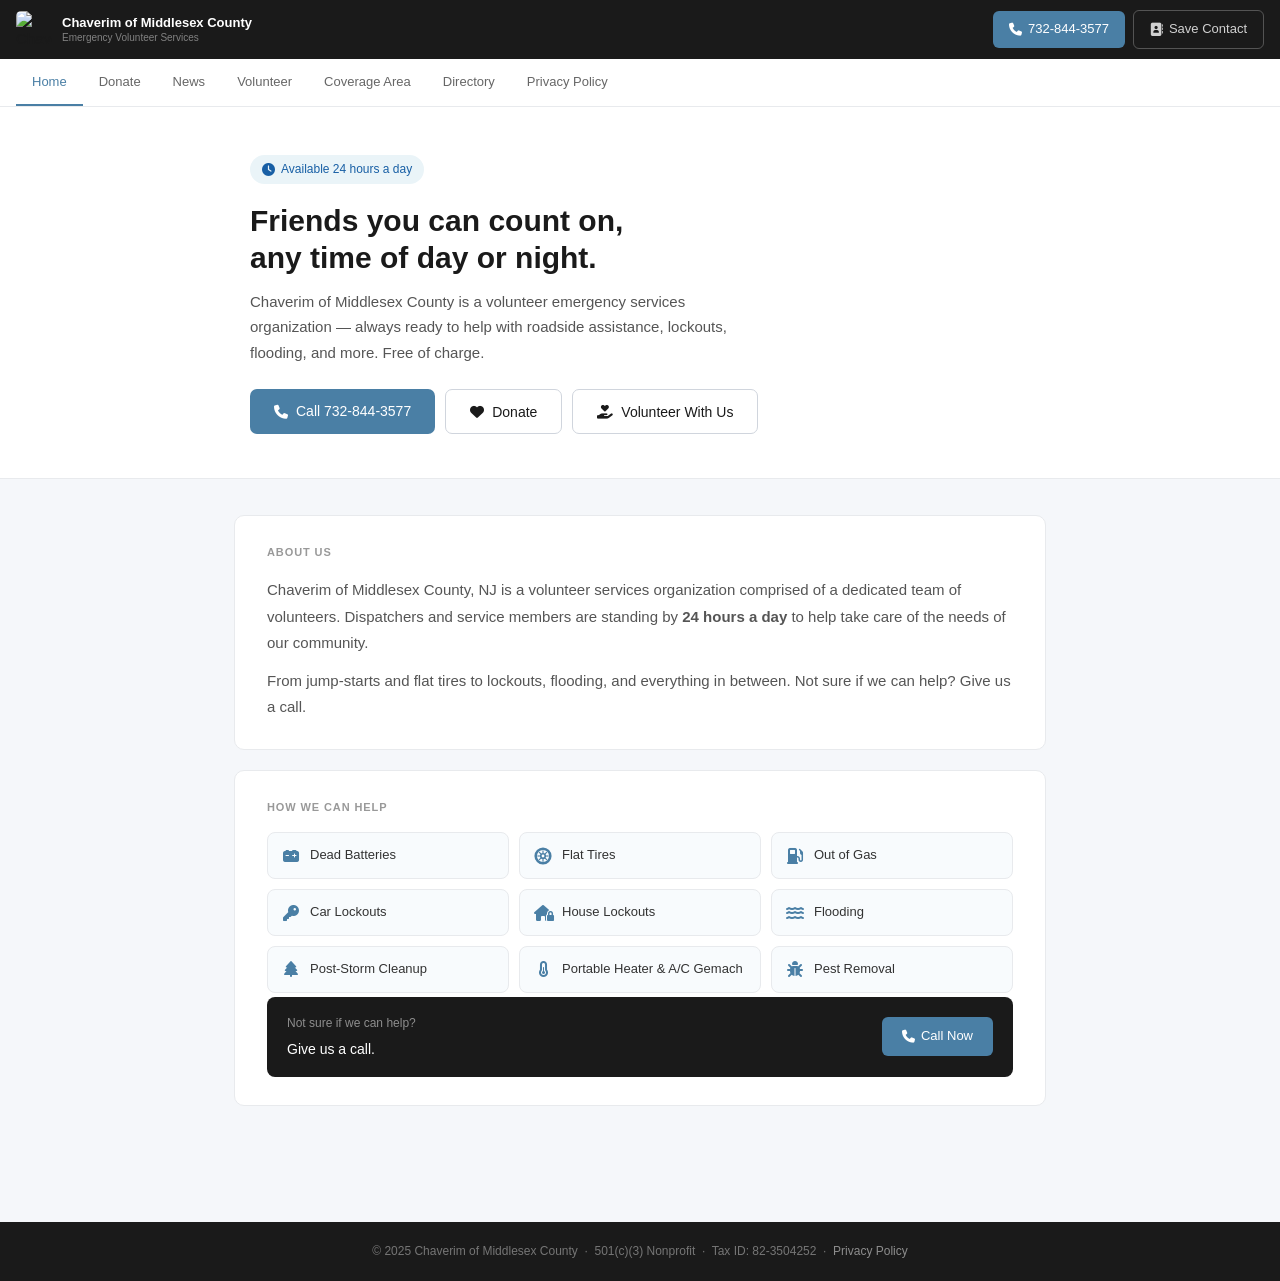
==== commit 1663c180: "Add files via upload" ====
--- a/index.html
+++ b/index.html
@@ -16,20 +16,20 @@
 /* ── TOPBAR ── */
 .topbar {
   background: #1a1a1a;
-  padding: 10px 28px;
+  padding: 10px 16px;
   display: flex;
   align-items: center;
   justify-content: space-between;
-  gap: 16px;
+  gap: 10px;
   margin: 0;
   position: sticky;
   top: 0;
   z-index: 101;
 }
-.topbar-left { display: flex; align-items: center; gap: 12px; }
-.topbar-left img { width: 38px; height: 38px; border-radius: 5px; object-fit: contain; }
-.topbar-name { color: #fff; font-size: 14px; font-weight: 600; line-height: 1.2; }
-.topbar-name span { display: block; font-size: 11px; color: rgba(255,255,255,0.45); font-weight: 400; margin-top: 1px; }
+.topbar-left { display: flex; align-items: center; gap: 10px; min-width: 0; flex: 1; }
+.topbar-left img { width: 36px; height: 36px; border-radius: 5px; object-fit: contain; flex-shrink: 0; }
+.topbar-name { color: #fff; font-size: 13px; font-weight: 600; line-height: 1.2; white-space: nowrap; overflow: hidden; text-overflow: ellipsis; }
+.topbar-name span { display: block; font-size: 10px; color: rgba(255,255,255,0.45); font-weight: 400; margin-top: 1px; }
 .topbar-btn {
   background: #4a7fa5;
   color: #fff;
@@ -86,36 +86,16 @@
 }
 .nav-item:hover { color: #1a1a1a; }
 .nav-item.active { color: #4a7fa5; border-bottom-color: #4a7fa5; font-weight: 500; }
-.nav-call {
-  margin-left: auto;
-  flex-shrink: 0;
-  background: #4a7fa5;
-  color: #fff;
-  padding: 8px 18px;
-  border-radius: 6px;
-  font-size: 13px;
-  font-weight: 500;
-  text-decoration: none;
-  display: inline-flex;
-  align-items: center;
-  gap: 6px;
-  transition: background 0.15s;
-  white-space: nowrap;
-  align-self: center;
-  margin-top: 4px;
-  margin-bottom: 4px;
-}
-.nav-call:hover { background: #3a6585; }
-.nav-call i { font-size: 13px; }
+
+
 
 @media (max-width: 600px) {
-  .topbar { padding: 10px 14px; }
-  .topbar-name { font-size: 12px; }
-  .topbar-btn { font-size: 12px; padding: 7px 12px; }
-  .topbar-btn-outline span { display: none; }
-  .site-nav { padding: 4px 8px; top: 54px; }
+  .topbar { padding: 8px 12px; gap: 8px; }
+  .topbar-btn { font-size: 12px; padding: 7px 11px; gap: 5px; }
+  .topbar-btn-outline span { display: inline; }
+  .topbar-btn-outline { background: rgba(255,255,255,0.12); border-color: rgba(255,255,255,0.4); color: #fff; font-weight: 600; }
+  .site-nav { padding: 4px 8px; }
   .nav-item { padding: 10px 10px; font-size: 12px; }
-  .nav-call { padding: 7px 14px; font-size: 12px; margin-left: auto; }
   .hero { padding: 28px 18px 24px; }
   .hero h1 { font-size: 21px; }
   .hero p { font-size: 14px; }
@@ -650,6 +630,15 @@
 </footer>
 
 <script>
+// Dynamically set nav top to match topbar height
+function updateNavTop() {
+  const topbar = document.querySelector('.topbar');
+  const nav = document.querySelector('.site-nav');
+  if (topbar && nav) nav.style.top = topbar.offsetHeight + 'px';
+}
+window.addEventListener('load', updateNavTop);
+window.addEventListener('resize', updateNavTop);
+
 function saveContact() {
   const vcard = [
     'BEGIN:VCARD',
@@ -670,6 +659,7 @@
   a.click();
   URL.revokeObjectURL(url);
 }
+function showPage(id, btn) {
   document.querySelectorAll('.page').forEach(p => p.classList.remove('active'));
   document.querySelectorAll('.nav-item').forEach(b => b.classList.remove('active'));
   document.getElementById('page-' + id).classList.add('active');
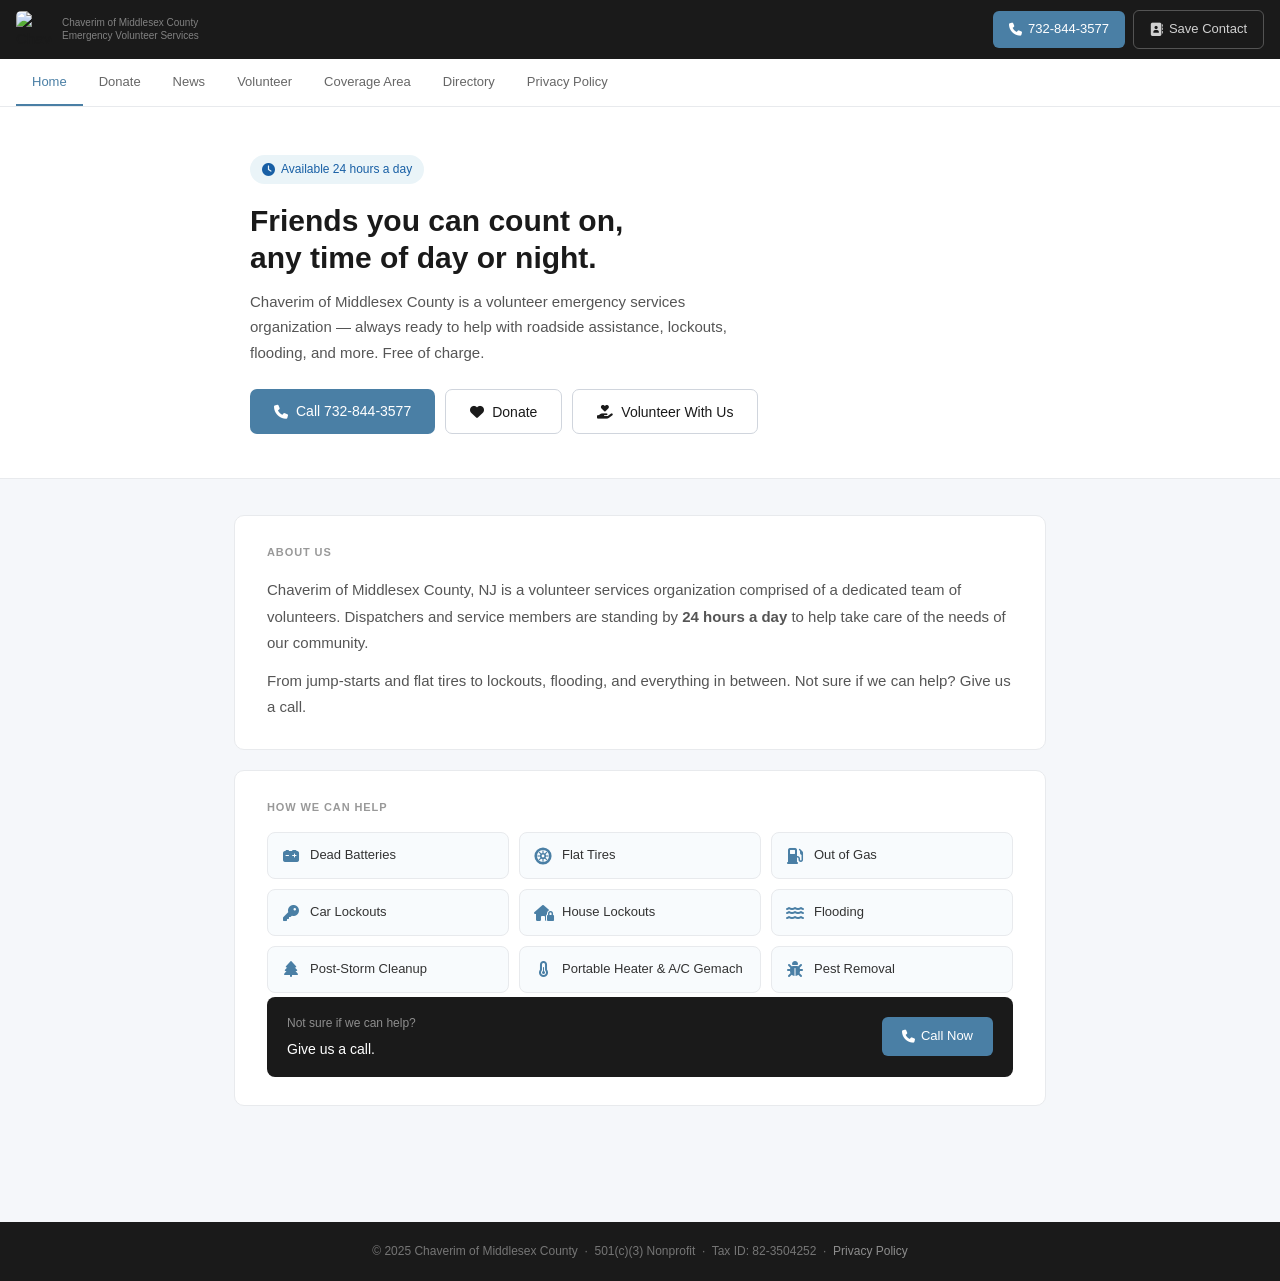
==== commit e8b03e72: "Add files via upload" ====
--- a/index.html
+++ b/index.html
@@ -28,8 +28,14 @@
 }
 .topbar-left { display: flex; align-items: center; gap: 10px; min-width: 0; flex: 1; }
 .topbar-left img { width: 36px; height: 36px; border-radius: 5px; object-fit: contain; flex-shrink: 0; }
-.topbar-name { color: #fff; font-size: 13px; font-weight: 600; line-height: 1.2; white-space: nowrap; overflow: hidden; text-overflow: ellipsis; }
+.topbar-name { color: #fff; font-size: 13px; font-weight: 600; line-height: 1.2; min-width: 0; }
 .topbar-name span { display: block; font-size: 10px; color: rgba(255,255,255,0.45); font-weight: 400; margin-top: 1px; }
+.topbar-name .name-full { display: block; }
+.topbar-name .name-short { display: none; }
+@media (max-width: 480px) {
+  .topbar-name .name-full { display: none; }
+  .topbar-name .name-short { display: block; }
+}
 .topbar-btn {
   background: #4a7fa5;
   color: #fff;
@@ -289,7 +295,11 @@
 <div class="topbar">
   <div class="topbar-left">
     <img src="https://i.ibb.co/WWx03S58/updated-logo.png" alt="Chaverim Logo">
-    <div class="topbar-name">Chaverim of Middlesex County <span>Emergency Volunteer Services</span></div>
+    <div class="topbar-name">
+      <span class="name-full">Chaverim of Middlesex County</span>
+      <span class="name-short">Chaverim MC</span>
+      <span>Emergency Volunteer Services</span>
+    </div>
   </div>
   <div style="display:flex;align-items:center;gap:8px;flex-shrink:0;">
     <a class="topbar-btn" href="tel:7328443577"><i class="fa-solid fa-phone"></i>732-844-3577</a>
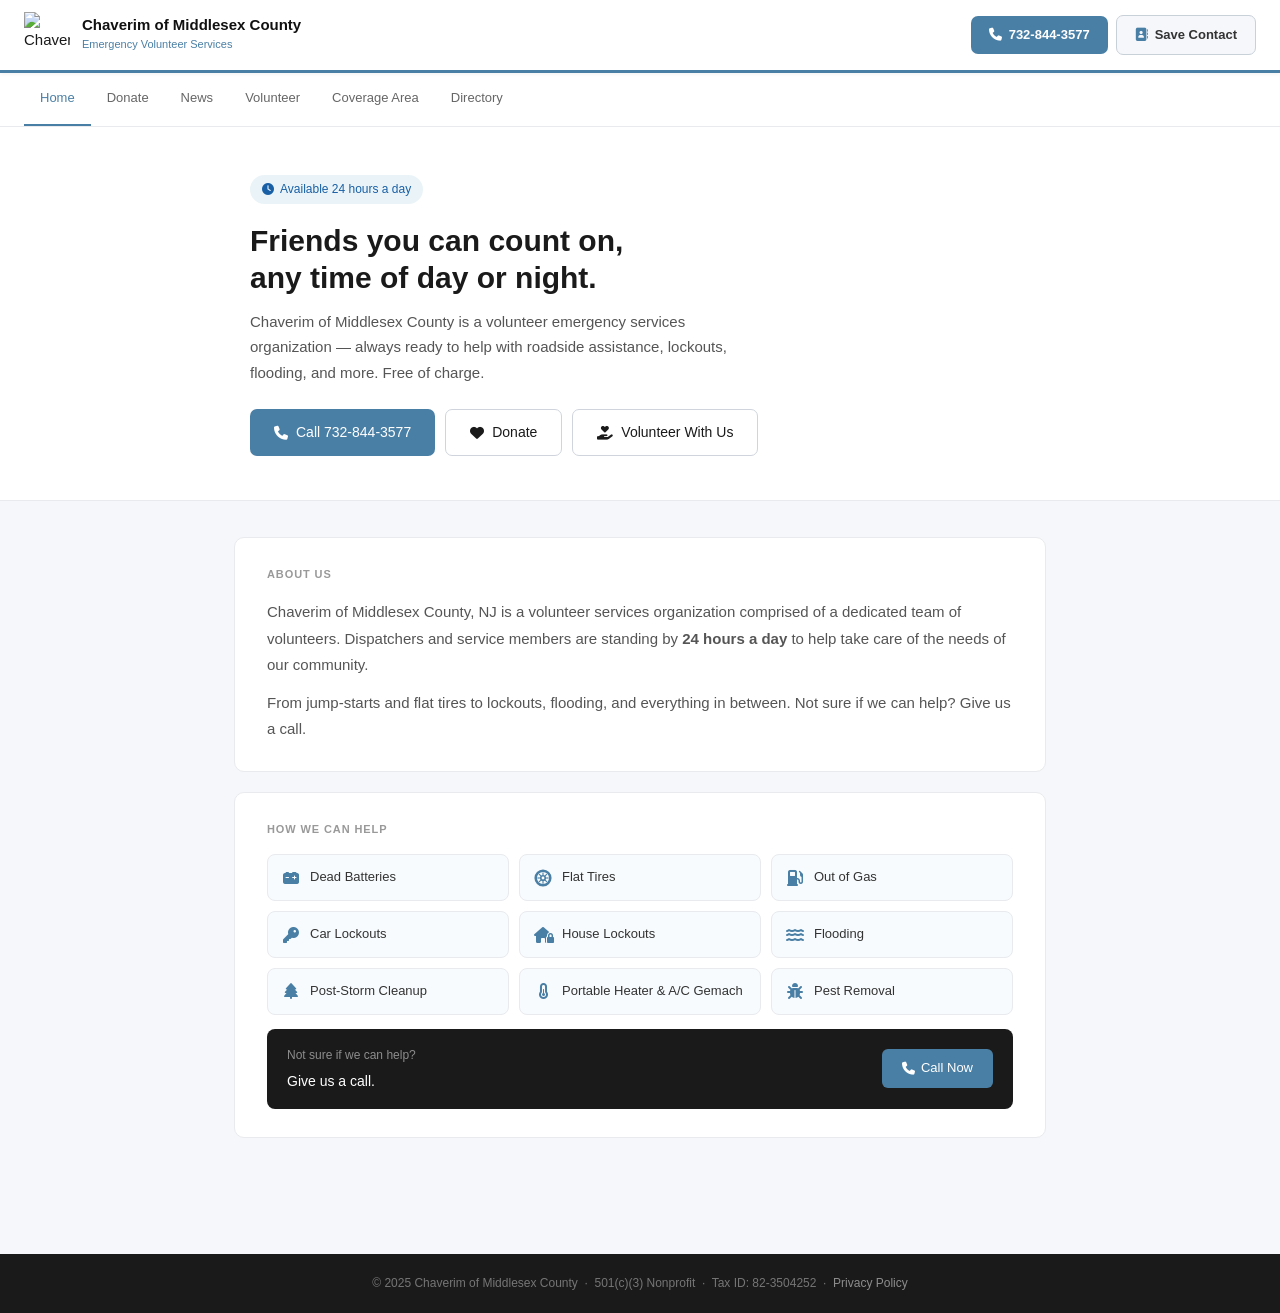
==== commit 66a0338b: "Add files via upload" ====
--- a/index.html
+++ b/index.html
@@ -3,302 +3,24 @@
 <head>
 <meta charset="UTF-8">
 <meta name="viewport" content="width=device-width, initial-scale=1.0">
-<title>Chaverim of Middlesex County</title>
+<title>Home — Chaverim of Middlesex County</title>
 <link rel="stylesheet" href="https://cdnjs.cloudflare.com/ajax/libs/font-awesome/6.5.0/css/all.min.css">
+<link rel="stylesheet" href="/shared.css">
+<link rel="icon" type="image/x-icon" href="/favicon.ico">
+<link rel="icon" type="image/png" sizes="32x32" href="/favicon-32.png">
+<link rel="apple-touch-icon" sizes="180x180" href="/apple-touch-icon.png">
 <script async src="https://www.googletagmanager.com/gtag/js?id=G-MMYTCZT0R3"></script>
 <script>window.dataLayer=window.dataLayer||[];function gtag(){dataLayer.push(arguments);}gtag('js',new Date());gtag('config','G-MMYTCZT0R3');</script>
-<style>
-/* ── RESET & BASE ── */
-*, *::before, *::after { box-sizing: border-box; margin: 0; padding: 0; }
-html, body { margin: 0; padding: 0; }
-body { font-family: 'Segoe UI', Arial, sans-serif; background: #f5f7fa; color: #1a1a1a; font-size: 15px; line-height: 1.6; }
 
-/* ── TOPBAR ── */
-.topbar {
-  background: #1a1a1a;
-  padding: 10px 16px;
-  display: flex;
-  align-items: center;
-  justify-content: space-between;
-  gap: 10px;
-  margin: 0;
-  position: sticky;
-  top: 0;
-  z-index: 101;
-}
-.topbar-left { display: flex; align-items: center; gap: 10px; min-width: 0; flex: 1; }
-.topbar-left img { width: 36px; height: 36px; border-radius: 5px; object-fit: contain; flex-shrink: 0; }
-.topbar-name { color: #fff; font-size: 13px; font-weight: 600; line-height: 1.2; min-width: 0; }
-.topbar-name span { display: block; font-size: 10px; color: rgba(255,255,255,0.45); font-weight: 400; margin-top: 1px; }
-.topbar-name .name-full { display: block; }
-.topbar-name .name-short { display: none; }
-@media (max-width: 480px) {
-  .topbar-name .name-full { display: none; }
-  .topbar-name .name-short { display: block; }
-}
-.topbar-btn {
-  background: #4a7fa5;
-  color: #fff;
-  padding: 8px 16px;
-  border-radius: 6px;
-  font-size: 13px;
-  font-weight: 500;
-  text-decoration: none;
-  display: inline-flex;
-  align-items: center;
-  gap: 6px;
-  transition: background 0.15s;
-  white-space: nowrap;
-  flex-shrink: 0;
-}
-.topbar-btn:hover { background: #3a6585; }
-.topbar-btn i { font-size: 13px; }
-.topbar-btn-outline {
-  background: transparent;
-  border: 1px solid rgba(255,255,255,0.25);
-  color: rgba(255,255,255,0.8);
-}
-.topbar-btn-outline:hover { background: rgba(255,255,255,0.1); color: #fff; }
-
-/* ── NAV ── */
-.site-nav {
-  background: #fff;
-  border-bottom: 1px solid #e8eaed;
-  display: flex;
-  align-items: center;
-  padding: 0 16px;
-  gap: 0;
-  position: sticky;
-  top: 58px;
-  z-index: 100;
-  flex-wrap: wrap;
-  margin: 0;
-}
-.site-nav::-webkit-scrollbar { display: none; }
-.nav-item {
-  padding: 15px 16px;
-  font-size: 13px;
-  font-weight: 400;
-  color: #666;
-  cursor: pointer;
-  border-bottom: 2px solid transparent;
-  white-space: nowrap;
-  transition: color 0.15s, border-color 0.15s;
-  background: none;
-  border-top: none;
-  border-left: none;
-  border-right: none;
-  flex-shrink: 0;
-}
-.nav-item:hover { color: #1a1a1a; }
-.nav-item.active { color: #4a7fa5; border-bottom-color: #4a7fa5; font-weight: 500; }
-
-
-
-@media (max-width: 600px) {
-  .topbar { padding: 8px 12px; gap: 8px; }
-  .topbar-btn { font-size: 12px; padding: 7px 11px; gap: 5px; }
-  .topbar-btn-outline span { display: inline; }
-  .topbar-btn-outline { background: rgba(255,255,255,0.12); border-color: rgba(255,255,255,0.4); color: #fff; font-weight: 600; }
-  .site-nav { padding: 4px 8px; }
-  .nav-item { padding: 10px 10px; font-size: 12px; }
-  .hero { padding: 28px 18px 24px; }
-  .hero h1 { font-size: 21px; }
-  .hero p { font-size: 14px; }
-  .hero-btns { flex-direction: column; }
-  .btn-primary, .btn-secondary { width: 100%; justify-content: center; }
-  .main, .main-wide, .main-narrow { padding: 0 14px 50px; margin-top: 20px; }
-  .card { padding: 18px 16px; }
-  .service-grid { grid-template-columns: 1fr 1fr; }
-  .role-grid { grid-template-columns: 1fr; }
-  .dir-grid { grid-template-columns: 1fr; }
-  .donate-methods { grid-template-columns: 1fr; }
-  .service-cta { flex-direction: column; text-align: center; }
-}
-
-/* ── PAGES ── */
-.page { display: none; }
-.page.active { display: block; }
-
-/* ── HERO ── */
-.hero {
-  background: #fff;
-  border-bottom: 1px solid #e8eaed;
-  padding: 48px 28px 44px;
-}
-.hero-inner { max-width: 780px; margin: 0 auto; }
-.hero-badge {
-  display: inline-flex; align-items: center; gap: 6px;
-  background: #eaf4f8; color: #185fa5;
-  font-size: 12px; font-weight: 500;
-  padding: 5px 12px; border-radius: 20px;
-  margin-bottom: 18px;
-}
-.hero-badge i { font-size: 13px; }
-.hero h1 { font-size: 30px; font-weight: 600; color: #1a1a1a; line-height: 1.25; margin-bottom: 12px; }
-.hero p { font-size: 15px; color: #555; line-height: 1.7; max-width: 520px; margin-bottom: 24px; }
-.hero-btns { display: flex; gap: 10px; flex-wrap: wrap; }
-.btn-primary { background: #4a7fa5; color: #fff; padding: 11px 24px; border-radius: 7px; font-size: 14px; font-weight: 500; text-decoration: none; display: inline-flex; align-items: center; gap: 8px; transition: background 0.15s; border: none; cursor: pointer; }
-.btn-primary:hover { background: #3a6585; }
-.btn-secondary { background: #fff; color: #1a1a1a; padding: 11px 24px; border-radius: 7px; font-size: 14px; font-weight: 400; text-decoration: none; display: inline-flex; align-items: center; gap: 8px; border: 1px solid #d0d5dd; transition: background 0.15s; cursor: pointer; }
-.btn-secondary:hover { background: #f5f7fa; }
-
-/* ── MAIN WRAPPER ── */
-.main { max-width: 860px; margin: 36px auto; padding: 0 24px 60px; }
-.main-wide { max-width: 1020px; margin: 36px auto; padding: 0 24px 60px; }
-.main-narrow { max-width: 660px; margin: 36px auto; padding: 0 24px 60px; }
-
-/* ── SECTION LABEL ── */
-.section-label { font-size: 11px; font-weight: 600; color: #999; text-transform: uppercase; letter-spacing: 0.9px; margin-bottom: 16px; }
-
-/* ── CARD ── */
-.card {
-  background: #fff;
-  border: 1px solid #e8eaed;
-  border-radius: 10px;
-  padding: 28px 32px;
-  margin-bottom: 20px;
-}
-.card h2 { font-size: 18px; font-weight: 600; color: #1a1a1a; margin-bottom: 12px; }
-.card p { color: #555; line-height: 1.75; margin-bottom: 12px; }
-.card p:last-child { margin-bottom: 0; }
-
-/* ── SERVICE GRID ── */
-.service-grid { display: grid; grid-template-columns: repeat(auto-fill, minmax(185px, 1fr)); gap: 10px; margin-top: 4px; }
-.service-item {
-  background: #f8fbfd;
-  border: 1px solid #e8eaed;
-  border-radius: 8px;
-  padding: 12px 14px;
-  font-size: 13px;
-  font-weight: 500;
-  color: #333;
-  display: flex;
-  align-items: center;
-  gap: 10px;
-  transition: border-color 0.15s;
-}
-.service-item:hover { border-color: #4a7fa5; }
-.service-item i { font-size: 16px; color: #4a7fa5; flex-shrink: 0; width: 18px; text-align: center; }
-.service-item svg { flex-shrink: 0; }
-.service-cta {
-  grid-column: 1 / -1;
-  background: #1a1a1a;
-  border: none;
-  border-radius: 8px;
-  padding: 16px 20px;
-  display: flex;
-  align-items: center;
-  justify-content: space-between;
-  gap: 16px;
-  margin-top: 4px;
-}
-.service-cta p { font-size: 12px; color: rgba(255,255,255,0.5); margin: 0 0 3px 0; }
-.service-cta strong { font-size: 14px; color: #fff; font-weight: 500; }
-.service-cta a { background: #4a7fa5; color: #fff; padding: 9px 20px; border-radius: 6px; font-size: 13px; font-weight: 500; text-decoration: none; white-space: nowrap; display: inline-flex; align-items: center; gap: 6px; flex-shrink: 0; transition: background 0.15s; }
-.service-cta a:hover { background: #3a6585; }
-
-/* ── DONATE ── */
-.donate-methods { display: grid; grid-template-columns: repeat(auto-fit, minmax(180px, 1fr)); gap: 16px; margin-top: 20px; }
-.donate-method { background: #f8fbfd; border: 1px solid #e8eaed; border-radius: 9px; padding: 22px 20px; text-align: center; }
-.donate-method img { max-width: 100px; height: 32px; object-fit: contain; display: block; margin: 0 auto 12px; }
-.donate-method .method-title { font-size: 13px; font-weight: 600; color: #1a1a1a; margin-bottom: 4px; }
-.donate-method .method-detail { font-size: 12px; color: #4a7fa5; font-weight: 500; margin-bottom: 14px; }
-.donate-btn { display: inline-flex; align-items: center; gap: 7px; background: #4a7fa5; color: #fff; padding: 10px 22px; border-radius: 7px; font-size: 13px; font-weight: 500; text-decoration: none; border: none; cursor: pointer; transition: background 0.15s; }
-.donate-btn:hover { background: #3a6585; }
-.donate-hero { text-align: center; padding: 8px 0 24px; }
-.donate-hero h2 { font-size: 22px; font-weight: 600; margin-bottom: 8px; }
-.donate-hero p { font-size: 14px; color: #555; max-width: 400px; margin: 0 auto 20px; }
-.tax-note { text-align: center; font-size: 12px; color: #999; margin-top: 24px; }
-
-/* ── MODAL ── */
-.modal-overlay { display: none; position: fixed; inset: 0; background: rgba(0,0,0,0.5); z-index: 1000; align-items: center; justify-content: center; padding: 20px; }
-.modal-overlay.open { display: flex; }
-.modal-box { background: #fff; border-radius: 12px; max-width: 420px; width: 100%; padding: 28px; text-align: center; position: relative; max-height: 90vh; overflow-y: auto; border-top: 4px solid #4a7fa5; }
-.modal-close { position: absolute; top: 16px; right: 18px; font-size: 22px; cursor: pointer; color: #999; background: none; border: none; line-height: 1; }
-.modal-close:hover { color: #333; }
-.modal-box img.zeffy-logo { max-width: 120px; display: block; margin: 0 auto 16px; }
-.modal-box h3 { font-size: 18px; font-weight: 600; color: #1a1a1a; margin-bottom: 10px; }
-.modal-box p { font-size: 14px; color: #555; line-height: 1.65; margin-bottom: 14px; }
-.modal-box img.tip-img { width: 100%; max-width: 280px; border-radius: 8px; margin: 6px auto 18px; display: block; border: 1px solid #e8eaed; }
-
-/* ── SOCIAL BUTTONS ── */
-.social-links { display: flex; flex-direction: column; gap: 12px; max-width: 360px; margin: 20px auto 0; }
-.social-btn { display: flex; align-items: center; justify-content: center; gap: 12px; padding: 14px 24px; border-radius: 8px; font-weight: 500; font-size: 14px; text-decoration: none; transition: opacity 0.15s; }
-.social-btn:hover { opacity: 0.88; }
-.social-btn.whatsapp { background: #25D366; color: #fff; }
-.social-btn.instagram { background: linear-gradient(135deg,#833ab4,#fd1d1d,#fcb045); color: #fff; }
-.social-btn svg { width: 22px; height: 22px; flex-shrink: 0; }
-
-/* ── VOLUNTEER ── */
-.role-grid { display: grid; grid-template-columns: 1fr 1fr; gap: 16px; margin-top: 8px; }
-.role-card { background: #f8fbfd; border: 1px solid #e8eaed; border-radius: 9px; padding: 24px 22px; transition: border-color 0.15s; }
-.role-card:hover { border-color: #4a7fa5; }
-.role-icon { font-size: 30px; margin-bottom: 12px; }
-.role-card h3 { font-size: 16px; font-weight: 600; color: #1a1a1a; margin-bottom: 7px; }
-.role-card p { font-size: 13px; color: #666; line-height: 1.65; margin-bottom: 16px; }
-.role-card a { display: inline-flex; align-items: center; gap: 6px; background: #4a7fa5; color: #fff; padding: 9px 20px; border-radius: 6px; font-size: 13px; font-weight: 500; text-decoration: none; transition: background 0.15s; }
-.role-card a:hover { background: #3a6585; }
-
-/* ── MAP ── */
-.map-embed { width: 100%; height: 440px; border: none; border-radius: 9px; display: block; margin-top: 4px; }
-.map-link { display: inline-flex; align-items: center; gap: 7px; margin-top: 16px; padding: 10px 22px; background: #4a7fa5; color: #fff; border-radius: 6px; font-size: 13px; font-weight: 500; text-decoration: none; transition: background 0.15s; }
-.map-link:hover { background: #3a6585; }
-
-/* ── DIRECTORY ── */
-.search-wrap { margin-bottom: 20px; }
-.search-wrap input { width: 100%; padding: 11px 18px; border: 1px solid #d0d5dd; border-radius: 8px; font-size: 14px; outline: none; background: #fff; color: #1a1a1a; transition: border-color 0.15s; }
-.search-wrap input:focus { border-color: #4a7fa5; box-shadow: 0 0 0 3px rgba(74,127,165,0.1); }
-.dir-grid { display: grid; grid-template-columns: repeat(auto-fill, minmax(230px, 1fr)); gap: 12px; }
-.dir-card { background: #fff; border: 1px solid #e8eaed; border-radius: 9px; padding: 16px 16px 14px; transition: border-color 0.15s, box-shadow 0.15s; }
-.dir-card:hover { border-color: #b8dcea; box-shadow: 0 2px 8px rgba(74,127,165,0.1); }
-.dir-card.highlight { border-color: #4a7fa5; background: #f0f7fc; }
-.dir-card h3 { font-size: 13px; font-weight: 600; color: #1a1a1a; margin-bottom: 4px; }
-.dir-card .phone { font-size: 12px; color: #888; margin-bottom: 12px; }
-.dir-btn { display: inline-flex; align-items: center; gap: 5px; padding: 7px 14px; background: #4a7fa5; color: #fff; border-radius: 5px; font-size: 12px; font-weight: 500; text-decoration: none; transition: background 0.15s; }
-.dir-btn:hover { background: #3a6585; }
-.no-results { text-align: center; color: #aaa; font-size: 14px; padding: 40px 0; display: none; }
-
-/* ── PRIVACY ── */
-.toc { background: #f8fbfd; border-left: 3px solid #4a7fa5; border-radius: 0 8px 8px 0; padding: 16px 20px; margin-bottom: 28px; }
-.toc h3 { font-size: 11px; font-weight: 600; color: #4a7fa5; text-transform: uppercase; letter-spacing: 0.8px; margin-bottom: 10px; }
-.toc ol { padding-left: 18px; margin: 0; }
-.toc li { font-size: 13px; color: #555; margin-bottom: 4px; }
-.toc a { color: #4a7fa5; text-decoration: none; }
-.toc a:hover { text-decoration: underline; }
-.policy-sec { margin-bottom: 28px; padding-bottom: 28px; border-bottom: 1px solid #f0f2f5; }
-.policy-sec:last-child { border-bottom: none; padding-bottom: 0; margin-bottom: 0; }
-.policy-sec h3 { font-size: 15px; font-weight: 600; color: #1a1a1a; margin-bottom: 10px; }
-.policy-sec p, .policy-sec li { font-size: 14px; color: #555; line-height: 1.75; }
-.policy-sec ul { padding-left: 20px; margin-top: 6px; }
-.policy-sec li { margin-bottom: 4px; }
-.policy-sec a { color: #4a7fa5; }
-.policy-table { width: 100%; border-collapse: collapse; font-size: 13px; margin: 12px 0; }
-.policy-table th { background: #4a7fa5; color: #fff; padding: 10px 12px; text-align: left; font-weight: 500; }
-.policy-table td { padding: 9px 12px; border-bottom: 1px solid #f0f2f5; color: #555; vertical-align: top; }
-.policy-table tr:nth-child(even) td { background: #f8fbfd; }
-.contact-box { background: #f8fbfd; border: 1px solid #e8eaed; border-radius: 8px; padding: 18px 20px; font-size: 14px; color: #333; line-height: 1.8; }
-.contact-box a { color: #4a7fa5; text-decoration: none; }
-.page-heading { font-size: 22px; font-weight: 600; color: #1a1a1a; margin-bottom: 20px; }
-
-/* ── FOOTER ── */
-.site-footer { background: #1a1a1a; color: rgba(255,255,255,0.4); text-align: center; padding: 20px 24px; font-size: 12px; }
-.site-footer a { color: rgba(255,255,255,0.5); text-decoration: none; }
-
-/* ── RESPONSIVE ── */
-/* responsive handled above */
-</style>
 </head>
 <body>
-
-<!-- TOPBAR -->
 <div class="topbar">
   <div class="topbar-left">
     <img src="https://i.ibb.co/WWx03S58/updated-logo.png" alt="Chaverim Logo">
     <div class="topbar-name">
-      <span class="name-full">Chaverim of Middlesex County</span>
-      <span class="name-short">Chaverim MC</span>
-      <span>Emergency Volunteer Services</span>
+      <div class="name-main name-full">Chaverim of Middlesex County</div>
+      <div class="name-main name-short">Chaverim MC</div>
+      <div class="name-sub">Emergency Volunteer Services</div>
     </div>
   </div>
   <div style="display:flex;align-items:center;gap:8px;flex-shrink:0;">
@@ -306,71 +28,44 @@
     <a class="topbar-btn topbar-btn-outline" href="#" onclick="saveContact();return false;" title="Save contact"><i class="fa-solid fa-address-book"></i><span>Save Contact</span></a>
   </div>
 </div>
+<nav class="site-nav"><a class="nav-item active" href="/">Home</a>
+<a class="nav-item" href="/donate.html">Donate</a>
+<a class="nav-item" href="/news.html">News</a>
+<a class="nav-item" href="/volunteer.html">Volunteer</a>
+<a class="nav-item" href="/coverage.html">Coverage Area</a>
+<a class="nav-item" href="/directory.html">Directory</a>
 
-<!-- NAV -->
-<nav class="site-nav">
-  <button class="nav-item active" onclick="showPage('home',this)">Home</button>
-  <button class="nav-item" onclick="showPage('donate',this)">Donate</button>
-  <button class="nav-item" onclick="showPage('news',this)">News</button>
-  <button class="nav-item" onclick="showPage('volunteer',this)">Volunteer</button>
-  <button class="nav-item" onclick="showPage('coverage',this)">Coverage Area</button>
-  <button class="nav-item" onclick="showPage('directory',this)">Directory</button>
-  <button class="nav-item" onclick="showPage('privacy',this)">Privacy Policy</button>
 </nav>
-
-
-<!-- ══════════════════════════════════════ -->
-<!-- HOME                                  -->
-<!-- ══════════════════════════════════════ -->
-<div id="page-home" class="page active">
-  <div class="hero">
-    <div class="hero-inner">
-      <div class="hero-badge"><i class="fa-solid fa-clock"></i>Available 24 hours a day</div>
-      <h1>Friends you can count on,<br>any time of day or night.</h1>
-      <p>Chaverim of Middlesex County is a volunteer emergency services organization — always ready to help with roadside assistance, lockouts, flooding, and more. Free of charge.</p>
-      <div class="hero-btns">
-        <a class="btn-primary" href="tel:7328443577"><i class="fa-solid fa-phone"></i>Call 732-844-3577</a>
-        <button class="btn-secondary" onclick="showPage('donate', document.querySelectorAll('.nav-item')[1])"><i class="fa-solid fa-heart"></i>Donate</button>
-        <button class="btn-secondary" onclick="showPage('volunteer', document.querySelectorAll('.nav-item')[3])"><i class="fa-solid fa-hand-holding-heart"></i>Volunteer With Us</button>
-      </div>
+<div class="hero">
+  <div class="hero-inner">
+    <div class="hero-badge"><i class="fa-solid fa-clock"></i>Available 24 hours a day</div>
+    <h1>Friends you can count on,<br>any time of day or night.</h1>
+    <p>Chaverim of Middlesex County is a volunteer emergency services organization — always ready to help with roadside assistance, lockouts, flooding, and more. Free of charge.</p>
+    <div class="hero-btns">
+      <a class="btn-primary" href="tel:7328443577"><i class="fa-solid fa-phone"></i>Call 732-844-3577</a>
+      <a class="btn-secondary" href="/donate.html"><i class="fa-solid fa-heart"></i>Donate</a>
+      <a class="btn-secondary" href="/volunteer.html"><i class="fa-solid fa-hand-holding-heart"></i>Volunteer With Us</a>
     </div>
   </div>
-
-  <div class="main">
-    <div class="card">
-      <div class="section-label">About Us</div>
-      <p>Chaverim of Middlesex County, NJ is a volunteer services organization comprised of a dedicated team of volunteers. Dispatchers and service members are standing by <strong>24 hours a day</strong> to help take care of the needs of our community.</p>
-      <p>From jump-starts and flat tires to lockouts, flooding, and everything in between. Not sure if we can help? Give us a call.</p>
-    </div>
-
-    <div class="card">
-      <div class="section-label">How we can help</div>
-      <div class="service-grid">
-        <div class="service-item"><i class="fa-solid fa-car-battery"></i>Dead Batteries</div>
-        <div class="service-item">
-          <svg width="18" height="18" viewBox="0 0 32 32" fill="none">
-            <circle cx="16" cy="16" r="13" stroke="#4a7fa5" stroke-width="4.5"/>
-            <circle cx="16" cy="16" r="5.5" fill="#4a7fa5"/>
-            <circle cx="16" cy="16" r="2.5" fill="white"/>
-            <line x1="16" y1="10.5" x2="16" y2="6" stroke="#4a7fa5" stroke-width="2"/>
-            <line x1="16" y1="26" x2="16" y2="21.5" stroke="#4a7fa5" stroke-width="2"/>
-            <line x1="10.5" y1="16" x2="6" y2="16" stroke="#4a7fa5" stroke-width="2"/>
-            <line x1="26" y1="16" x2="21.5" y2="16" stroke="#4a7fa5" stroke-width="2"/>
-            <line x1="12.3" y1="12.3" x2="9" y2="9" stroke="#4a7fa5" stroke-width="2"/>
-            <line x1="23" y1="23" x2="19.7" y2="19.7" stroke="#4a7fa5" stroke-width="2"/>
-            <line x1="19.7" y1="12.3" x2="23" y2="9" stroke="#4a7fa5" stroke-width="2"/>
-            <line x1="9" y1="23" x2="12.3" y2="19.7" stroke="#4a7fa5" stroke-width="2"/>
-          </svg>
-          Flat Tires
-        </div>
-        <div class="service-item"><i class="fa-solid fa-gas-pump"></i>Out of Gas</div>
-        <div class="service-item"><i class="fa-solid fa-key"></i>Car Lockouts</div>
-        <div class="service-item"><i class="fa-solid fa-house-lock"></i>House Lockouts</div>
-        <div class="service-item"><i class="fa-solid fa-water"></i>Flooding</div>
-        <div class="service-item"><i class="fa-solid fa-tree"></i>Post-Storm Cleanup</div>
-        <div class="service-item"><i class="fa-solid fa-temperature-half"></i>Portable Heater &amp; A/C Gemach</div>
-        <div class="service-item"><i class="fa-solid fa-bug"></i>Pest Removal</div>
-      </div>
+</div>
+<div class="main">
+  <div class="card">
+    <div class="section-label">About Us</div>
+    <p>Chaverim of Middlesex County, NJ is a volunteer services organization comprised of a dedicated team of volunteers. Dispatchers and service members are standing by <strong>24 hours a day</strong> to help take care of the needs of our community.</p>
+    <p>From jump-starts and flat tires to lockouts, flooding, and everything in between. Not sure if we can help? Give us a call.</p>
+  </div>
+  <div class="card">
+    <div class="section-label">How we can help</div>
+    <div class="service-grid">
+      <div class="service-item"><i class="fa-solid fa-car-battery"></i>Dead Batteries</div>
+      <div class="service-item"><svg width="18" height="18" viewBox="0 0 32 32" fill="none"><circle cx="16" cy="16" r="13" stroke="#4a7fa5" stroke-width="4.5"/><circle cx="16" cy="16" r="5.5" fill="#4a7fa5"/><circle cx="16" cy="16" r="2.5" fill="white"/><line x1="16" y1="10.5" x2="16" y2="6" stroke="#4a7fa5" stroke-width="2"/><line x1="16" y1="26" x2="16" y2="21.5" stroke="#4a7fa5" stroke-width="2"/><line x1="10.5" y1="16" x2="6" y2="16" stroke="#4a7fa5" stroke-width="2"/><line x1="26" y1="16" x2="21.5" y2="16" stroke="#4a7fa5" stroke-width="2"/><line x1="12.3" y1="12.3" x2="9" y2="9" stroke="#4a7fa5" stroke-width="2"/><line x1="23" y1="23" x2="19.7" y2="19.7" stroke="#4a7fa5" stroke-width="2"/><line x1="19.7" y1="12.3" x2="23" y2="9" stroke="#4a7fa5" stroke-width="2"/><line x1="9" y1="23" x2="12.3" y2="19.7" stroke="#4a7fa5" stroke-width="2"/></svg>Flat Tires</div>
+      <div class="service-item"><i class="fa-solid fa-gas-pump"></i>Out of Gas</div>
+      <div class="service-item"><i class="fa-solid fa-key"></i>Car Lockouts</div>
+      <div class="service-item"><i class="fa-solid fa-house-lock"></i>House Lockouts</div>
+      <div class="service-item"><i class="fa-solid fa-water"></i>Flooding</div>
+      <div class="service-item"><i class="fa-solid fa-tree"></i>Post-Storm Cleanup</div>
+      <div class="service-item"><i class="fa-solid fa-temperature-half"></i>Portable Heater &amp; A/C Gemach</div>
+      <div class="service-item"><i class="fa-solid fa-bug"></i>Pest Removal</div>
       <div class="service-cta">
         <div><p>Not sure if we can help?</p><strong>Give us a call.</strong></div>
         <a href="tel:7328443577"><i class="fa-solid fa-phone"></i>Call Now</a>
@@ -378,269 +73,11 @@
     </div>
   </div>
 </div>
-
-
-<!-- ══════════════════════════════════════ -->
-<!-- DONATE                                -->
-<!-- ══════════════════════════════════════ -->
-<div id="page-donate" class="page">
-  <div class="main-narrow">
-    <div class="donate-hero">
-      <h2>Support Our Mission</h2>
-      <p>Your donation helps us respond 24/7 to emergencies in our community — completely free of charge to those we serve.</p>
-      <button class="donate-btn" onclick="openModal()"><i class="fa-solid fa-credit-card"></i>Donate Online via Credit Card</button>
-    </div>
-
-    <div class="donate-methods">
-      <div class="donate-method">
-        <img src="https://cdn.worldvectorlogo.com/logos/zelle-1.svg" alt="Zelle">
-        <div class="method-title">Donate via Zelle</div>
-        <div class="method-detail">chaverimmc@gmail.com</div>
-      </div>
-      <div class="donate-method">
-        <img src="https://upload.wikimedia.org/wikipedia/commons/a/a9/Amazon_logo.svg" alt="Amazon">
-        <div class="method-title">Amazon Wishlist</div>
-        <div class="method-detail">View our registry</div>
-        <a class="donate-btn" href="https://www.amazon.com/registries/gl/guest-view/X5LB2KBWYW5A" target="_blank"><i class="fa-brands fa-amazon"></i>Open Registry</a>
-      </div>
-    </div>
-
-    <div class="tax-note">
-      Chaverim of Middlesex County is a 501(c)(3) nonprofit &nbsp;·&nbsp; Tax ID: 82-3504252
-    </div>
-  </div>
-</div>
-
-
-<!-- ══════════════════════════════════════ -->
-<!-- NEWS                                  -->
-<!-- ══════════════════════════════════════ -->
-<div id="page-news" class="page">
-  <div class="main-narrow">
-    <div class="card" style="text-align:center;">
-      <div class="section-label">Stay Connected</div>
-      <h2 style="margin-bottom:8px;">Latest News &amp; Updates</h2>
-      <p style="max-width:380px;margin:0 auto;">Follow us for real-time updates, community alerts, and news from Chaverim of Middlesex County.</p>
-      <div class="social-links">
-        <a class="social-btn whatsapp"
-           href="https://api.whatsapp.com/send/?phone=7328443577&text=Please+add+me+to+the+Chaverim+of+Middlesex+County+status+for+local+updates+and+alerts.&type=phone_number&app_absent=0"
-           target="_blank">
-          <svg viewBox="0 0 32 32" fill="white"><path d="M16 3C9.373 3 4 8.373 4 15c0 2.385.668 4.61 1.832 6.5L4 29l7.75-1.813A12.94 12.94 0 0 0 16 28c6.627 0 12-5.373 12-12S22.627 3 16 3zm5.29 14.53c-.29-.14-1.7-.84-1.96-.93-.27-.1-.46-.14-.65.14-.2.29-.75.93-.92 1.12-.17.2-.34.22-.63.07-.29-.14-1.22-.45-2.33-1.43-.86-.77-1.44-1.71-1.61-2-.17-.29-.02-.44.13-.59.13-.13.29-.34.43-.51.15-.17.2-.29.29-.48.1-.2.05-.37-.02-.52-.07-.14-.65-1.57-.9-2.15-.23-.56-.48-.49-.65-.5l-.55-.01c-.19 0-.5.07-.76.37-.26.29-1 1-.97 2.43.02 1.43 1.06 2.82 1.21 3.01.15.2 2.08 3.18 5.04 4.46.7.3 1.25.48 1.67.62.7.22 1.34.19 1.84.12.56-.08 1.7-.7 1.94-1.37.24-.67.24-1.25.17-1.37-.07-.12-.26-.19-.55-.34z"/></svg>
-          Join Our WhatsApp Status
-        </a>
-        <a class="social-btn instagram" href="https://www.instagram.com/chaverim_of_middlesex_county/" target="_blank">
-          <svg viewBox="0 0 32 32" fill="white"><path d="M16 6.16c3.2 0 3.58.01 4.85.07 3.25.15 4.77 1.69 4.92 4.92.06 1.27.07 1.65.07 4.85 0 3.2-.01 3.58-.07 4.85-.15 3.23-1.66 4.77-4.92 4.92-1.27.06-1.64.07-4.85.07-3.2 0-3.58-.01-4.85-.07-3.26-.15-4.77-1.7-4.92-4.92C6.17 19.58 6.16 19.2 6.16 16c0-3.2.01-3.58.07-4.85.15-3.23 1.67-4.77 4.92-4.92 1.27-.06 1.65-.07 4.85-.07zM16 4c-3.26 0-3.67.01-4.95.07C6.7 4.27 4.27 6.7 4.07 11.05 4.01 12.33 4 12.74 4 16c0 3.26.01 3.67.07 4.95.2 4.36 2.62 6.78 6.98 6.98C12.33 27.99 12.74 28 16 28s3.67-.01 4.95-.07c4.35-.2 6.78-2.62 6.98-6.98.06-1.28.07-1.69.07-4.95 0-3.26-.01-3.67-.07-4.95-.2-4.35-2.62-6.78-6.98-6.98C19.67 4.01 19.26 4 16 4zm0 5.84a6.16 6.16 0 1 0 0 12.32A6.16 6.16 0 0 0 16 9.84zM16 20a4 4 0 1 1 0-8 4 4 0 0 1 0 8zm6.4-11.85a1.44 1.44 0 1 0 0 2.88 1.44 1.44 0 0 0 0-2.88z"/></svg>
-          Follow Us on Instagram
-        </a>
-      </div>
-    </div>
-  </div>
-</div>
-
-
-<!-- ══════════════════════════════════════ -->
-<!-- VOLUNTEER                             -->
-<!-- ══════════════════════════════════════ -->
-<div id="page-volunteer" class="page">
-  <div class="main-narrow">
-    <div class="card">
-      <div class="section-label">Get Involved</div>
-      <h2 style="margin-bottom:8px;">Become a Volunteer</h2>
-      <p>Join our dedicated team and make a difference in your community. We have two ways to serve:</p>
-      <div class="role-grid">
-        <div class="role-card">
-          <div class="role-icon">🚗</div>
-          <h3>Responder</h3>
-          <p>Go out to community members in need — jump-starts, lockouts, flat tires, and more.</p>
-          <a href="https://form.jotform.com/242810707763155" target="_blank"><i class="fa-solid fa-arrow-right"></i>Apply Now</a>
-        </div>
-        <div class="role-card">
-          <div class="role-icon">📞</div>
-          <h3>Dispatcher</h3>
-          <p>Coordinate our team remotely — receive calls, assess situations, dispatch the right help.</p>
-          <a href="https://form.jotform.com/261000648691151" target="_blank"><i class="fa-solid fa-arrow-right"></i>Apply Now</a>
-        </div>
-      </div>
-    </div>
-  </div>
-</div>
-
-
-<!-- ══════════════════════════════════════ -->
-<!-- COVERAGE AREA                         -->
-<!-- ══════════════════════════════════════ -->
-<div id="page-coverage" class="page">
-  <div class="main">
-    <div class="card">
-      <div class="section-label">Where We Serve</div>
-      <h2 style="margin-bottom:8px;">Our Coverage Area</h2>
-      <p>We proudly serve Middlesex County and surrounding communities. See our full coverage area on the interactive map below.</p>
-      <iframe class="map-embed"
-        src="https://www.google.com/maps/d/embed?mid=1jffwSDCWk7hW-G0VCp1tQuWk994K1GY&ll=40.48604785696414,-74.40037898626734&z=12"
-        allowfullscreen loading="lazy" referrerpolicy="no-referrer-when-downgrade"
-        title="Chaverim of Middlesex County Service Area">
-      </iframe>
-      <a class="map-link"
-         href="https://www.google.com/maps/d/viewer?mid=1jffwSDCWk7hW-G0VCp1tQuWk994K1GY"
-         target="_blank"><i class="fa-solid fa-up-right-from-square"></i>Open Full Map</a>
-    </div>
-  </div>
-</div>
-
-
-<!-- ══════════════════════════════════════ -->
-<!-- DIRECTORY                             -->
-<!-- ══════════════════════════════════════ -->
-<div id="page-directory" class="page">
-  <div class="main-wide">
-    <div class="section-label" style="margin-bottom:12px;">Chaverim Worldwide</div>
-    <div class="search-wrap">
-      <input type="text" id="dir-search" placeholder="Search by city or region…" oninput="filterDirectory()">
-    </div>
-    <p class="no-results" id="noResults">No results found.</p>
-    <div class="dir-grid" id="directory">
-      <div class="dir-card"><h3>Chaverim of Antwerp, Belgium</h3><p class="phone">03-808-0424</p><a href="tel:038080424" class="dir-btn"><i class="fa-solid fa-phone"></i>Call</a></div>
-      <div class="dir-card"><h3>Chaverim of Baltimore, Maryland</h3><p class="phone">410-486-9000</p><a href="tel:4104869000" class="dir-btn"><i class="fa-solid fa-phone"></i>Call</a></div>
-      <div class="dir-card"><h3>Chaverim of Bergen County, NJ</h3><p class="phone">201-800-4357</p><a href="tel:2018004357" class="dir-btn"><i class="fa-solid fa-phone"></i>Call</a></div>
-      <div class="dir-card"><h3>Chaverim of Bloomingburg, NY</h3><p class="phone">718-431-8181</p><a href="tel:7184318181" class="dir-btn"><i class="fa-solid fa-phone"></i>Call</a></div>
-      <div class="dir-card"><h3>Chaverim of Boro Park, NY</h3><p class="phone">718-431-8181</p><a href="tel:7184318181" class="dir-btn"><i class="fa-solid fa-phone"></i>Call</a></div>
-      <div class="dir-card"><h3>Chaverim of Boston, Massachusetts</h3><p class="phone">617-870-4550</p><a href="tel:6178704550" class="dir-btn"><i class="fa-solid fa-phone"></i>Call</a></div>
-      <div class="dir-card"><h3>Chaverim of Brooklyn, NY</h3><p class="phone">718-431-8181</p><a href="tel:7184318181" class="dir-btn"><i class="fa-solid fa-phone"></i>Call</a></div>
-      <div class="dir-card"><h3>Chaverim of Cherry Hill, NJ</h3><p class="phone">856-295-1914</p><a href="tel:8562951914" class="dir-btn"><i class="fa-solid fa-phone"></i>Call</a></div>
-      <div class="dir-card"><h3>Chaverim of Chicago, Illinois</h3><p class="phone">773-556-4357</p><a href="tel:7735564357" class="dir-btn"><i class="fa-solid fa-phone"></i>Call</a></div>
-      <div class="dir-card"><h3>Chaverim of Cincinnati, Ohio</h3><p class="phone">513-239-6922</p><a href="tel:5132396922" class="dir-btn"><i class="fa-solid fa-phone"></i>Call</a></div>
-      <div class="dir-card"><h3>Chaverim of Cleveland, Ohio</h3><p class="phone">216-455-0202</p><a href="tel:2164550202" class="dir-btn"><i class="fa-solid fa-phone"></i>Call</a></div>
-      <div class="dir-card"><h3>Chaverim of Crown Heights, NY</h3><p class="phone">718-222-1800</p><a href="tel:7182221800" class="dir-btn"><i class="fa-solid fa-phone"></i>Call</a></div>
-      <div class="dir-card"><h3>Chaverim of Dallas, Texas</h3><p class="phone">214-814-0109</p><a href="tel:2148140109" class="dir-btn"><i class="fa-solid fa-phone"></i>Call</a></div>
-      <div class="dir-card"><h3>Chaverim of Denver, Colorado</h3><p class="phone">303-591-5794</p><a href="tel:3035915794" class="dir-btn"><i class="fa-solid fa-phone"></i>Call</a></div>
-      <div class="dir-card"><h3>Chaverim of Detroit, Michigan</h3><p class="phone">248-658-8111</p><a href="tel:2486588111" class="dir-btn"><i class="fa-solid fa-phone"></i>Call</a></div>
-      <div class="dir-card"><h3>Chaverim of Far Rockaway / 5 Towns</h3><p class="phone">718-337-1800</p><a href="tel:7183371800" class="dir-btn"><i class="fa-solid fa-phone"></i>Call</a></div>
-      <div class="dir-card"><h3>Chaverim of Flatbush, NY</h3><p class="phone">718-431-8181</p><a href="tel:7184318181" class="dir-btn"><i class="fa-solid fa-phone"></i>Call</a></div>
-      <div class="dir-card"><h3>Chaverim of Fleischmanns, NY</h3><p class="phone">845-444-2666</p><a href="tel:8454442666" class="dir-btn"><i class="fa-solid fa-phone"></i>Call</a></div>
-      <div class="dir-card"><h3>Chaverim of Gateshead, UK</h3><p class="phone">44-191-646-0191</p><a href="tel:441916460191" class="dir-btn"><i class="fa-solid fa-phone"></i>Call</a></div>
-      <div class="dir-card"><h3>Chaverim of Golders Green, London, UK</h3><p class="phone">0-300-070-0999</p><a href="tel:03000700999" class="dir-btn"><i class="fa-solid fa-phone"></i>Call</a></div>
-      <div class="dir-card"><h3>Chaverim of Hollywood, Florida</h3><p class="phone">945-998-2648</p><a href="tel:9459982648" class="dir-btn"><i class="fa-solid fa-phone"></i>Call</a></div>
-      <div class="dir-card"><h3>Chaverim of Houston, Texas</h3><p class="phone">281-800-8235</p><a href="tel:2818008235" class="dir-btn"><i class="fa-solid fa-phone"></i>Call</a></div>
-      <div class="dir-card"><h3>Chaverim of Israel</h3><p class="phone">1-2-3-0</p><a href="tel:1230" class="dir-btn"><i class="fa-solid fa-phone"></i>Call</a></div>
-      <div class="dir-card"><h3>Chaverim of Jersey City, NJ</h3><p class="phone">201-472-3608</p><a href="tel:2014723608" class="dir-btn"><i class="fa-solid fa-phone"></i>Call</a></div>
-      <div class="dir-card"><h3>Chaverim of Jersey Shore, NJ</h3><p class="phone">732-903-5867</p><a href="tel:7329035867" class="dir-btn"><i class="fa-solid fa-phone"></i>Call</a></div>
-      <div class="dir-card"><h3>Chaverim of Kiryas Joel, NY</h3><p class="phone">845-782-3111</p><a href="tel:8457823111" class="dir-btn"><i class="fa-solid fa-phone"></i>Call</a></div>
-      <div class="dir-card"><h3>Chaverim of Lakewood, NJ</h3><p class="phone">732-370-2229</p><a href="tel:7323702229" class="dir-btn"><i class="fa-solid fa-phone"></i>Call</a></div>
-      <div class="dir-card"><h3>Chaverim of Linden, NJ</h3><p class="phone">908-777-1119</p><a href="tel:9087771119" class="dir-btn"><i class="fa-solid fa-phone"></i>Call</a></div>
-      <div class="dir-card"><h3>Chaverim of Los Angeles, California</h3><p class="phone">323-903-7613</p><a href="tel:3239037613" class="dir-btn"><i class="fa-solid fa-phone"></i>Call</a></div>
-      <div class="dir-card"><h3>Chaverim of Manchester, UK</h3><p class="phone">161-532-8292</p><a href="tel:1615328292" class="dir-btn"><i class="fa-solid fa-phone"></i>Call</a></div>
-      <div class="dir-card"><h3>Chaverim of Manhattan, NY</h3><p class="phone">718-431-8181</p><a href="tel:7184318181" class="dir-btn"><i class="fa-solid fa-phone"></i>Call</a></div>
-      <div class="dir-card"><h3>Chaverim of Melbourne, Australia</h3><p class="phone">61-3-8609-9246</p><a href="tel:61386099246" class="dir-btn"><i class="fa-solid fa-phone"></i>Call</a></div>
-      <div class="dir-card"><h3>Chaverim of Miami, Florida</h3><p class="phone">305-330-4030</p><a href="tel:3053304030" class="dir-btn"><i class="fa-solid fa-phone"></i>Call</a></div>
-      <div class="dir-card highlight"><h3>⭐ Chaverim of Middlesex County, NJ</h3><p class="phone">732-844-3577</p><a href="tel:7328443577" class="dir-btn"><i class="fa-solid fa-phone"></i>Call</a></div>
-      <div class="dir-card"><h3>Chaverim of Minneapolis, Minnesota</h3><p class="phone">612-930-3901</p><a href="tel:6129303901" class="dir-btn"><i class="fa-solid fa-phone"></i>Call</a></div>
-      <div class="dir-card"><h3>Chaverim of Montreal / Tosh, Canada</h3><p class="phone">514-990-4263</p><a href="tel:5149904263" class="dir-btn"><i class="fa-solid fa-phone"></i>Call</a></div>
-      <div class="dir-card"><h3>Chaverim of NEPA – Northeastern Pennsylvania</h3><p class="phone">570-995-1470</p><a href="tel:5709951470" class="dir-btn"><i class="fa-solid fa-phone"></i>Call</a></div>
-      <div class="dir-card"><h3>Chaverim of New Square, NY</h3><p class="phone">845-354-0222</p><a href="tel:8453540222" class="dir-btn"><i class="fa-solid fa-phone"></i>Call</a></div>
-      <div class="dir-card"><h3>Chaverim of Newark, NJ</h3><p class="phone">908-866-6166</p><a href="tel:9088666166" class="dir-btn"><i class="fa-solid fa-phone"></i>Call</a></div>
-      <div class="dir-card"><h3>Chaverim of Orlando, Florida</h3><p class="phone">407-308-5857</p><a href="tel:4073085857" class="dir-btn"><i class="fa-solid fa-phone"></i>Call</a></div>
-      <div class="dir-card"><h3>Chaverim of Paris, France</h3><p class="phone">0780-95-2222</p><a href="tel:0780952222" class="dir-btn"><i class="fa-solid fa-phone"></i>Call</a></div>
-      <div class="dir-card"><h3>Chaverim of Passaic, NJ</h3><p class="phone">973-447-4811</p><a href="tel:9734474811" class="dir-btn"><i class="fa-solid fa-phone"></i>Call</a></div>
-      <div class="dir-card"><h3>Chaverim of Philadelphia, Pennsylvania</h3><p class="phone">855-742-4876</p><a href="tel:8557424876" class="dir-btn"><i class="fa-solid fa-phone"></i>Call</a></div>
-      <div class="dir-card"><h3>Chaverim of Phoenix, Arizona</h3><p class="phone">480-470-1200</p><a href="tel:4804701200" class="dir-btn"><i class="fa-solid fa-phone"></i>Call</a></div>
-      <div class="dir-card"><h3>Chaverim of Postville, Iowa</h3><p class="phone">563-503-6664</p><a href="tel:5635036664" class="dir-btn"><i class="fa-solid fa-phone"></i>Call</a></div>
-      <div class="dir-card"><h3>Chaverim of Queens, NY</h3><p class="phone">718-441-0505</p><a href="tel:7184410505" class="dir-btn"><i class="fa-solid fa-phone"></i>Call</a></div>
-      <div class="dir-card"><h3>Chaverim of Rockland County, NY</h3><p class="phone">845-371-6333</p><a href="tel:8453716333" class="dir-btn"><i class="fa-solid fa-phone"></i>Call</a></div>
-      <div class="dir-card"><h3>Chaverim of Sea Gate, NY</h3><p class="phone">212-732-4283</p><a href="tel:2127324283" class="dir-btn"><i class="fa-solid fa-phone"></i>Call</a></div>
-      <div class="dir-card"><h3>Chaverim of Stamford Hill, London, UK</h3><p class="phone">0-208-802-4357</p><a href="tel:02088024357" class="dir-btn"><i class="fa-solid fa-phone"></i>Call</a></div>
-      <div class="dir-card"><h3>Chaverim of Staten Island, NY</h3><p class="phone">718-761-2428</p><a href="tel:7187612428" class="dir-btn"><i class="fa-solid fa-phone"></i>Call</a></div>
-      <div class="dir-card"><h3>Chaverim of Sussex County, NJ</h3><p class="phone">973-446-5586</p><a href="tel:9734465586" class="dir-btn"><i class="fa-solid fa-phone"></i>Call</a></div>
-      <div class="dir-card"><h3>Chaverim of Tannersville, NY</h3><p class="phone">848-224-5360</p><a href="tel:8482245360" class="dir-btn"><i class="fa-solid fa-phone"></i>Call</a></div>
-      <div class="dir-card"><h3>Chaverim of Toronto, Canada</h3><p class="phone">416-831-4583</p><a href="tel:4168314583" class="dir-btn"><i class="fa-solid fa-phone"></i>Call</a></div>
-      <div class="dir-card"><h3>Chaverim of Union City, NJ</h3><p class="phone">201-472-3608</p><a href="tel:2014723608" class="dir-btn"><i class="fa-solid fa-phone"></i>Call</a></div>
-      <div class="dir-card"><h3>Chaverim of Union County, NJ</h3><p class="phone">908-866-6166</p><a href="tel:9088666166" class="dir-btn"><i class="fa-solid fa-phone"></i>Call</a></div>
-      <div class="dir-card"><h3>Chaverim of Waterbury, Connecticut</h3><p class="phone">203-465-2125</p><a href="tel:2034652125" class="dir-btn"><i class="fa-solid fa-phone"></i>Call</a></div>
-      <div class="dir-card"><h3>Chaverim of West Hartford, CT</h3><p class="phone">203-543-4878</p><a href="tel:2035434878" class="dir-btn"><i class="fa-solid fa-phone"></i>Call</a></div>
-      <div class="dir-card"><h3>Chaverim of Westchester, NY</h3><p class="phone">914-222-0405</p><a href="tel:9142220405" class="dir-btn"><i class="fa-solid fa-phone"></i>Call</a></div>
-      <div class="dir-card"><h3>Chaverim of Williamsburg, NY</h3><p class="phone">718-431-8181</p><a href="tel:7184318181" class="dir-btn"><i class="fa-solid fa-phone"></i>Call</a></div>
-    </div>
-  </div>
-</div>
-
-
-<!-- ══════════════════════════════════════ -->
-<!-- PRIVACY POLICY                        -->
-<!-- ══════════════════════════════════════ -->
-<div id="page-privacy" class="page">
-  <div class="main">
-    <div class="page-heading">Privacy Policy &amp; Terms</div>
-    <div class="card">
-      <div class="toc">
-        <h3>Contents</h3>
-        <ol>
-          <li><a href="#" onclick="return false;">What information do we collect?</a></li>
-          <li><a href="#" onclick="return false;">How do we process your information?</a></li>
-          <li><a href="#" onclick="return false;">When and with whom do we share your information?</a></li>
-          <li><a href="#" onclick="return false;">How long do we keep your information?</a></li>
-          <li><a href="#" onclick="return false;">How do we keep your information safe?</a></li>
-          <li><a href="#" onclick="return false;">Do we collect information from minors?</a></li>
-          <li><a href="#" onclick="return false;">What are your privacy rights?</a></li>
-          <li><a href="#" onclick="return false;">Controls for Do-Not-Track features</a></li>
-          <li><a href="#" onclick="return false;">US residents — specific privacy rights</a></li>
-          <li><a href="#" onclick="return false;">Do we make updates to this notice?</a></li>
-          <li><a href="#" onclick="return false;">How can you contact us?</a></li>
-          <li><a href="#" onclick="return false;">How can you review, update, or delete your data?</a></li>
-        </ol>
-      </div>
-
-      <p style="font-size:14px;color:#555;line-height:1.75;margin-bottom:28px;">This Privacy Notice for <strong>Chaverim of Middlesex County</strong> describes how we collect, use, and share your personal information. Questions? Email <a href="mailto:media@chaverimmc.org" style="color:#4a7fa5;">media@chaverimmc.org</a>.</p>
-
-      <div class="policy-sec"><h3>1. What information do we collect?</h3><p>We collect personal information you voluntarily provide — primarily <strong>phone numbers</strong> when you contact us for service. We do not process sensitive personal information and do not collect information from third parties. If you make a donation, payment data is handled securely by our payment processor.</p></div>
-      <div class="policy-sec"><h3>2. How do we process your information?</h3><ul><li>To deliver and facilitate our services to you</li><li>To enable communication between users</li><li>To evaluate and improve our services and your experience</li></ul></div>
-      <div class="policy-sec"><h3>3. When and with whom do we share your information?</h3><p>We may share information only in connection with a merger, sale, or acquisition of our business. We have not sold or shared any personal information to third parties in the preceding 12 months.</p></div>
-      <div class="policy-sec"><h3>4. How long do we keep your information?</h3><p>We retain personal information no longer than <strong>1 year</strong> unless required by law. When no longer needed, we delete or anonymize the data.</p></div>
-      <div class="policy-sec"><h3>5. How do we keep your information safe?</h3><p>We have implemented appropriate technical and organizational security measures. However, no electronic transmission over the Internet can be guaranteed 100% secure.</p></div>
-      <div class="policy-sec"><h3>6. Do we collect information from minors?</h3><p>We do not knowingly collect data from children under 18. If you believe we have, please contact <a href="mailto:media@chaverimmc.org">media@chaverimmc.org</a>.</p></div>
-      <div class="policy-sec"><h3>7. What are your privacy rights?</h3><p>You may withdraw your consent to our processing of your personal information at any time by contacting us at <a href="mailto:media@chaverimmc.org">media@chaverimmc.org</a>.</p></div>
-      <div class="policy-sec"><h3>8. Controls for Do-Not-Track features</h3><p>We do not currently respond to DNT browser signals as no uniform technology standard has been finalized.</p></div>
-      <div class="policy-sec"><h3>9. US residents — specific privacy rights</h3><p>Residents of California, New Jersey, and other applicable states may have rights including access, correction, deletion, and opt-out of data sale. To exercise your rights, email <a href="mailto:media@chaverimmc.org">media@chaverimmc.org</a>.</p>
-        <table class="policy-table">
-          <tr><th>Category</th><th>Examples</th><th>Collected?</th></tr>
-          <tr><td>A. Identifiers</td><td>Name, email, IP address</td><td>No</td></tr>
-          <tr><td>B. Personal info (CA Records)</td><td>Name, contact info, financial info</td><td>Yes</td></tr>
-          <tr><td>C–L. All other categories</td><td>Biometric, geolocation, education, etc.</td><td>No</td></tr>
-        </table>
-      </div>
-      <div class="policy-sec"><h3>10. Do we make updates to this notice?</h3><p>Yes — we update this notice as needed to stay compliant with applicable laws. We encourage you to review it periodically.</p></div>
-      <div class="policy-sec"><h3>11. How can you contact us?</h3>
-        <div class="contact-box">
-          <strong>Chaverim of Middlesex County</strong><br>
-          1514 Parker Rd, Highland Park, NJ 08904<br>
-          Email: <a href="mailto:media@chaverimmc.org">media@chaverimmc.org</a><br>
-          Phone: <a href="tel:7328443577">732-844-3577</a>, ext. 151
-        </div>
-      </div>
-      <div class="policy-sec"><h3>12. How can you review, update, or delete your data?</h3><p>Contact us at <a href="mailto:media@chaverimmc.org">media@chaverimmc.org</a> to request access to, correction of, or deletion of your personal information.</p></div>
-    </div>
-  </div>
-</div>
-
-
-<!-- ZEFFY MODAL -->
-<div id="donateModal" class="modal-overlay">
-  <div class="modal-box">
-    <button class="modal-close" onclick="closeModal()">&times;</button>
-    <img class="zeffy-logo" src="https://www.zeffy.com/images/zeffy-logo.png" alt="Zeffy">
-    <h3>Before you continue</h3>
-    <p>We receive <strong>100% of all donations</strong>. Our payment processor relies on optional tips to operate — if you don't wish to tip, please set the tip to <strong>$0</strong>.</p>
-    <img class="tip-img" src="https://i.ibb.co/7tTXDZCH/Untitled-design-56.png" alt="Set tip to $0">
-    <button class="donate-btn" onclick="proceedDonate()" style="width:100%;justify-content:center;"><i class="fa-solid fa-credit-card"></i>Continue to Donate</button>
-  </div>
-</div>
-
-<!-- FOOTER -->
 <footer class="site-footer">
-  &copy; 2025 Chaverim of Middlesex County &nbsp;·&nbsp; 501(c)(3) Nonprofit &nbsp;·&nbsp; Tax ID: 82-3504252 &nbsp;·&nbsp;
-  <a href="#" onclick="showPage('privacy', document.querySelectorAll('.nav-item')[6]); return false;">Privacy Policy</a>
+  &copy; 2025 Chaverim of Middlesex County &nbsp;&middot;&nbsp; 501(c)(3) Nonprofit &nbsp;&middot;&nbsp; Tax ID: 82-3504252 &nbsp;&middot;&nbsp;
+  <a href="/privacy.html">Privacy Policy</a>
 </footer>
-
 <script>
-// Dynamically set nav top to match topbar height
 function updateNavTop() {
   const topbar = document.querySelector('.topbar');
   const nav = document.querySelector('.site-nav');
@@ -648,49 +85,37 @@
 }
 window.addEventListener('load', updateNavTop);
 window.addEventListener('resize', updateNavTop);
+function saveContact() {
+  const isMobile = /Android|iPhone|iPad|iPod/i.test(navigator.userAgent) || window.innerWidth < 768;
+  if (isMobile) {
+    const vcard = ['BEGIN:VCARD','VERSION:3.0','FN:Chaverim of Middlesex County','ORG:Chaverim of Middlesex County','TEL;TYPE=WORK,VOICE:+17328443577','EMAIL:media@chaverimmc.org','URL:https://chaverimmc.org','NOTE:Emergency Volunteer Services — Available 24/7','END:VCARD'].join('\n');
+    const blob = new Blob([vcard],{type:'text/vcard'});
+    const url = URL.createObjectURL(blob);
+    const a = document.createElement('a');
+    a.href=url; a.download='Chaverim-Middlesex.vcf'; a.click();
+    URL.revokeObjectURL(url);
+  } else {
+    showQRModal();
+  }
+}
+function showQRModal() {
+  const existing = document.getElementById('qr-modal');
+  if (existing) { existing.remove(); return; }
+  const overlay = document.createElement('div');
+  overlay.id = 'qr-modal';
+  overlay.style.cssText = 'position:fixed;inset:0;background:rgba(0,0,0,0.55);z-index:2000;display:flex;align-items:center;justify-content:center;padding:20px;';
+  const qrData = encodeURIComponent('BEGIN:VCARD\nVERSION:3.0\nFN:Chaverim of Middlesex County\nORG:Chaverim of Middlesex County\nTEL;TYPE=WORK,VOICE:+17328443577\nEMAIL:media@chaverimmc.org\nURL:https://chaverimmc.org\nEND:VCARD');
+  overlay.innerHTML = '<div style="background:#fff;border-radius:14px;padding:28px 32px;text-align:center;max-width:320px;width:100%;border-top:4px solid #4a7fa5;position:relative;">' +
+    '<button onclick="document.getElementById(\'qr-modal\').remove()" style="position:absolute;top:14px;right:16px;background:none;border:none;font-size:22px;cursor:pointer;color:#999;">&times;</button>' +
+    '<h3 style="margin:0 0 6px;font-size:17px;font-weight:700;color:#111;">Save Our Contact</h3>' +
+    '<p style="margin:0 0 18px;font-size:13px;color:#666;">Scan with your phone to save Chaverim of Middlesex County to your contacts.</p>' +
+    '<img src="https://api.qrserver.com/v1/create-qr-code/?size=180x180&data=' + qrData + '" style="width:180px;height:180px;border-radius:8px;border:1px solid #e8eaed;" alt="QR Code">' +
+    '<p style="margin:14px 0 0;font-size:13px;font-weight:700;color:#4a7fa5;">732-844-3577</p>' +
+    '</div>';
+  overlay.addEventListener('click', function(e){ if(e.target===this) this.remove(); });
+  document.body.appendChild(overlay);
+}
+</script>
 
-function saveContact() {
-  const vcard = [
-    'BEGIN:VCARD',
-    'VERSION:3.0',
-    'FN:Chaverim of Middlesex County',
-    'ORG:Chaverim of Middlesex County',
-    'TEL;TYPE=WORK,VOICE:+17328443577',
-    'EMAIL:media@chaverimmc.org',
-    'URL:https://chaverimmc.org',
-    'NOTE:Emergency Volunteer Services — Available 24/7',
-    'END:VCARD'
-  ].join('\n');
-  const blob = new Blob([vcard], { type: 'text/vcard' });
-  const url = URL.createObjectURL(blob);
-  const a = document.createElement('a');
-  a.href = url;
-  a.download = 'Chaverim-Middlesex.vcf';
-  a.click();
-  URL.revokeObjectURL(url);
-}
-function showPage(id, btn) {
-  document.querySelectorAll('.page').forEach(p => p.classList.remove('active'));
-  document.querySelectorAll('.nav-item').forEach(b => b.classList.remove('active'));
-  document.getElementById('page-' + id).classList.add('active');
-  if (btn) btn.classList.add('active');
-  window.scrollTo(0, 0);
-}
-function filterDirectory() {
-  const q = document.getElementById('dir-search').value.toLowerCase().trim();
-  const cards = document.querySelectorAll('#directory .dir-card');
-  let visible = 0;
-  cards.forEach(c => {
-    const show = c.querySelector('h3').textContent.toLowerCase().includes(q);
-    c.style.display = show ? '' : 'none';
-    if (show) visible++;
-  });
-  document.getElementById('noResults').style.display = visible === 0 ? 'block' : 'none';
-}
-function openModal() { document.getElementById('donateModal').classList.add('open'); }
-function closeModal() { document.getElementById('donateModal').classList.remove('open'); }
-function proceedDonate() { window.open('https://www.zeffy.com/en-US/donation-form/a08f5c1e-9f95-4094-a393-662b44cce839','_blank'); }
-document.getElementById('donateModal').addEventListener('click', function(e) { if(e.target===this) closeModal(); });
-</script>
 </body>
-</html>
+</html>
--- a/shared.css
+++ b/shared.css
@@ -0,0 +1,168 @@
+/* shared.css — Chaverim of Middlesex County */
+*, *::before, *::after { box-sizing: border-box; margin: 0; padding: 0; }
+html, body { margin: 0; padding: 0; }
+body { font-family: 'Segoe UI', Arial, sans-serif; background: #f5f7fa; color: #1a1a1a; font-size: 15px; line-height: 1.6; }
+
+.topbar { background: #fff; padding: 12px 24px; display: flex; align-items: center; justify-content: space-between; gap: 12px; margin: 0; position: sticky; top: 0; z-index: 101; border-bottom: 3px solid #4a7fa5; box-shadow: 0 1px 4px rgba(0,0,0,0.06); }
+.topbar-left { display: flex; align-items: center; gap: 12px; min-width: 0; flex: 1; }
+.topbar-left img { width: 46px; height: 46px; object-fit: contain; flex-shrink: 0; }
+.topbar-name { min-width: 0; overflow: hidden; }
+.topbar-name .name-main { color: #111; font-size: 15px; font-weight: 800; line-height: 1.2; white-space: nowrap; overflow: hidden; text-overflow: ellipsis; text-transform: none; letter-spacing: 0; }
+.topbar-name .name-sub { color: #4a7fa5; font-size: 11px; font-weight: 500; margin-top: 2px; white-space: nowrap; text-transform: none; letter-spacing: 0; }
+.topbar-name .name-full { display: block; }
+.topbar-name .name-short { display: none; }
+.topbar-btn { background: #4a7fa5; color: #fff; padding: 9px 18px; border-radius: 7px; font-size: 13px; font-weight: 700; text-decoration: none; display: inline-flex; align-items: center; gap: 7px; transition: background .15s; white-space: nowrap; flex-shrink: 0; border: none; cursor: pointer; }
+.topbar-btn:hover { background: #3a6585; }
+.topbar-btn i { font-size: 13px; }
+.topbar-btn-outline { background: #f5f7fa; color: #333; border: 1.5px solid #c8d0d8; font-weight: 600; }
+.topbar-btn-outline i { color: #4a7fa5; }
+.topbar-btn-outline:hover { background: #eaecf0; }
+
+.site-nav { background: #fff; border-bottom: 1px solid #e8eaed; display: flex; align-items: center; padding: 0 24px; gap: 0; position: sticky; top: 70px; z-index: 100; flex-wrap: wrap; margin: 0; }
+.nav-item { padding: 15px 16px; font-size: 13px; font-weight: 400; color: #666; cursor: pointer; border-bottom: 2px solid transparent; white-space: nowrap; transition: color .15s, border-color .15s; text-decoration: none; display: inline-block; flex-shrink: 0; }
+.nav-item:hover { color: #1a1a1a; }
+.nav-item.active { color: #4a7fa5; border-bottom-color: #4a7fa5; font-weight: 500; }
+
+.main { max-width: 860px; margin: 36px auto; padding: 0 24px 60px; }
+.main-wide { max-width: 1020px; margin: 36px auto; padding: 0 24px 60px; }
+.main-narrow { max-width: 660px; margin: 36px auto; padding: 0 24px 60px; }
+.section-label { font-size: 11px; font-weight: 600; color: #999; text-transform: uppercase; letter-spacing: .9px; margin-bottom: 16px; }
+.card { background: #fff; border: 1px solid #e8eaed; border-radius: 10px; padding: 28px 32px; margin-bottom: 20px; }
+.card h2 { font-size: 18px; font-weight: 600; color: #1a1a1a; margin-bottom: 12px; }
+.card p { color: #555; line-height: 1.75; margin-bottom: 12px; }
+.card p:last-child { margin-bottom: 0; }
+
+.hero { background: #fff; border-bottom: 1px solid #e8eaed; padding: 48px 28px 44px; }
+.hero-inner { max-width: 780px; margin: 0 auto; }
+.hero-badge { display: inline-flex; align-items: center; gap: 6px; background: #eaf4f8; color: #185fa5; font-size: 12px; font-weight: 500; padding: 5px 12px; border-radius: 20px; margin-bottom: 18px; }
+.hero h1 { font-size: 30px; font-weight: 600; color: #1a1a1a; line-height: 1.25; margin-bottom: 12px; }
+.hero p { font-size: 15px; color: #555; line-height: 1.7; max-width: 520px; margin-bottom: 24px; }
+.hero-btns { display: flex; gap: 10px; flex-wrap: wrap; }
+.btn-primary { background: #4a7fa5; color: #fff; padding: 11px 24px; border-radius: 7px; font-size: 14px; font-weight: 500; text-decoration: none; display: inline-flex; align-items: center; gap: 8px; transition: background .15s; border: none; cursor: pointer; }
+.btn-primary:hover { background: #3a6585; }
+.btn-secondary { background: #fff; color: #1a1a1a; padding: 11px 24px; border-radius: 7px; font-size: 14px; font-weight: 400; text-decoration: none; display: inline-flex; align-items: center; gap: 8px; border: 1px solid #d0d5dd; transition: background .15s; cursor: pointer; }
+.btn-secondary:hover { background: #f5f7fa; }
+
+.service-grid { display: grid; grid-template-columns: repeat(auto-fill, minmax(185px,1fr)); gap: 10px; margin-top: 4px; }
+.service-item { background: #f8fbfd; border: 1px solid #e8eaed; border-radius: 8px; padding: 12px 14px; font-size: 13px; font-weight: 500; color: #333; display: flex; align-items: center; gap: 10px; transition: border-color .15s; }
+.service-item:hover { border-color: #4a7fa5; }
+.service-item i { font-size: 16px; color: #4a7fa5; flex-shrink: 0; width: 18px; text-align: center; }
+.service-item svg { flex-shrink: 0; }
+.service-cta { grid-column: 1/-1; background: #1a1a1a; border: none; border-radius: 8px; padding: 16px 20px; display: flex; align-items: center; justify-content: space-between; gap: 16px; margin-top: 4px; }
+.service-cta p { font-size: 12px; color: rgba(255,255,255,0.5); margin: 0 0 3px; }
+.service-cta strong { font-size: 14px; color: #fff; font-weight: 500; }
+.service-cta a { background: #4a7fa5; color: #fff; padding: 9px 20px; border-radius: 6px; font-size: 13px; font-weight: 500; text-decoration: none; white-space: nowrap; display: inline-flex; align-items: center; gap: 6px; flex-shrink: 0; transition: background .15s; }
+.service-cta a:hover { background: #3a6585; }
+
+.donate-btn { display: inline-flex; align-items: center; gap: 7px; background: #4a7fa5; color: #fff; padding: 10px 22px; border-radius: 7px; font-size: 13px; font-weight: 500; text-decoration: none; border: none; cursor: pointer; transition: background .15s; }
+.donate-btn:hover { background: #3a6585; }
+.divider { border: none; border-top: 1px solid #e8eaed; margin: 22px 0; }
+.donate-methods { display: grid; grid-template-columns: repeat(auto-fit,minmax(180px,1fr)); gap: 16px; margin-top: 20px; }
+.donate-method { background: #f8fbfd; border: 1px solid #e8eaed; border-radius: 9px; padding: 22px 20px; text-align: center; }
+.donate-method img { max-width: 100px; height: 32px; object-fit: contain; display: block; margin: 0 auto 12px; }
+.donate-method .method-title { font-size: 13px; font-weight: 600; color: #1a1a1a; margin-bottom: 4px; }
+.donate-method .method-detail { font-size: 12px; color: #4a7fa5; font-weight: 500; margin-bottom: 14px; }
+.donate-hero { text-align: center; padding: 8px 0 24px; }
+.donate-hero h2 { font-size: 22px; font-weight: 600; margin-bottom: 8px; }
+.donate-hero p { font-size: 14px; color: #555; max-width: 400px; margin: 0 auto 20px; }
+.tax-note { text-align: center; font-size: 12px; color: #999; margin-top: 24px; }
+
+.modal-overlay { display: none; position: fixed; inset: 0; background: rgba(0,0,0,.5); z-index: 1000; align-items: center; justify-content: center; padding: 20px; }
+.modal-overlay.open { display: flex; }
+.modal-box { background: #fff; border-radius: 12px; max-width: 420px; width: 100%; padding: 28px; text-align: center; position: relative; max-height: 90vh; overflow-y: auto; border-top: 4px solid #4a7fa5; }
+.modal-close { position: absolute; top: 16px; right: 18px; font-size: 22px; cursor: pointer; color: #999; background: none; border: none; }
+.modal-close:hover { color: #333; }
+.modal-box img.zeffy-logo { max-width: 120px; display: block; margin: 0 auto 16px; }
+.modal-box h3 { font-size: 18px; font-weight: 600; color: #1a1a1a; margin-bottom: 10px; }
+.modal-box p { font-size: 14px; color: #555; line-height: 1.65; margin-bottom: 14px; }
+.modal-box img.tip-img { width: 100%; max-width: 280px; border-radius: 8px; margin: 6px auto 18px; display: block; border: 1px solid #e8eaed; }
+
+.social-links { display: flex; flex-direction: column; gap: 12px; max-width: 360px; margin: 20px auto 0; }
+.social-btn { display: flex; align-items: center; justify-content: center; gap: 12px; padding: 14px 24px; border-radius: 8px; font-weight: 500; font-size: 14px; text-decoration: none; transition: opacity .15s; }
+.social-btn:hover { opacity: .88; }
+.social-btn.whatsapp { background: #25D366; color: #fff; }
+.social-btn.instagram { background: linear-gradient(135deg,#833ab4,#fd1d1d,#fcb045); color: #fff; }
+.social-btn svg { width: 22px; height: 22px; flex-shrink: 0; }
+
+.role-grid { display: grid; grid-template-columns: 1fr 1fr; gap: 16px; margin-top: 8px; }
+.role-card { background: #f8fbfd; border: 1px solid #e8eaed; border-radius: 9px; padding: 24px 22px; transition: border-color .15s; }
+.role-card:hover { border-color: #4a7fa5; }
+.role-icon { font-size: 30px; margin-bottom: 12px; }
+.role-card h3 { font-size: 16px; font-weight: 600; color: #1a1a1a; margin-bottom: 7px; }
+.role-card p { font-size: 13px; color: #666; line-height: 1.65; margin-bottom: 16px; }
+.role-card a { display: inline-flex; align-items: center; gap: 6px; background: #4a7fa5; color: #fff; padding: 9px 20px; border-radius: 6px; font-size: 13px; font-weight: 500; text-decoration: none; transition: background .15s; }
+.role-card a:hover { background: #3a6585; }
+
+.map-embed { width: 100%; height: 440px; border: none; border-radius: 9px; display: block; margin-top: 4px; }
+.map-link { display: inline-flex; align-items: center; gap: 7px; margin-top: 16px; padding: 10px 22px; background: #4a7fa5; color: #fff; border-radius: 6px; font-size: 13px; font-weight: 500; text-decoration: none; transition: background .15s; }
+.map-link:hover { background: #3a6585; }
+
+.search-wrap { margin-bottom: 20px; }
+.search-wrap input { width: 100%; padding: 11px 18px; border: 1px solid #d0d5dd; border-radius: 8px; font-size: 14px; outline: none; background: #fff; color: #1a1a1a; transition: border-color .15s; }
+.search-wrap input:focus { border-color: #4a7fa5; box-shadow: 0 0 0 3px rgba(74,127,165,0.1); }
+.dir-grid { display: grid; grid-template-columns: repeat(auto-fill,minmax(230px,1fr)); gap: 12px; }
+.dir-card { background: #fff; border: 1px solid #e8eaed; border-radius: 9px; padding: 16px 16px 14px; transition: border-color .15s, box-shadow .15s; }
+.dir-card:hover { border-color: #b8dcea; box-shadow: 0 2px 8px rgba(74,127,165,0.1); }
+.dir-card.highlight { border-color: #4a7fa5; background: #f0f7fc; }
+.dir-card h3 { font-size: 13px; font-weight: 600; color: #1a1a1a; margin-bottom: 4px; }
+.dir-card .phone { font-size: 12px; color: #888; margin-bottom: 12px; }
+.dir-btn { display: inline-flex; align-items: center; gap: 5px; padding: 7px 14px; background: #4a7fa5; color: #fff; border-radius: 5px; font-size: 12px; font-weight: 500; text-decoration: none; transition: background .15s; }
+.dir-btn:hover { background: #3a6585; }
+.no-results { text-align: center; color: #aaa; font-size: 14px; padding: 40px 0; display: none; }
+
+.toc { background: #f8fbfd; border-left: 3px solid #4a7fa5; border-radius: 0 8px 8px 0; padding: 16px 20px; margin-bottom: 28px; }
+.toc h3 { font-size: 11px; font-weight: 600; color: #4a7fa5; text-transform: uppercase; letter-spacing: .8px; margin-bottom: 10px; }
+.toc ol { padding-left: 18px; margin: 0; }
+.toc li { font-size: 13px; color: #555; margin-bottom: 4px; }
+.toc a { color: #4a7fa5; text-decoration: none; }
+.toc a:hover { text-decoration: underline; }
+.policy-sec { margin-bottom: 28px; padding-bottom: 28px; border-bottom: 1px solid #f0f2f5; }
+.policy-sec:last-child { border-bottom: none; padding-bottom: 0; margin-bottom: 0; }
+.policy-sec h3 { font-size: 15px; font-weight: 600; color: #1a1a1a; margin-bottom: 10px; }
+.policy-sec p, .policy-sec li { font-size: 14px; color: #555; line-height: 1.75; }
+.policy-sec ul { padding-left: 20px; margin-top: 6px; }
+.policy-sec li { margin-bottom: 4px; }
+.policy-sec a { color: #4a7fa5; }
+.policy-table { width: 100%; border-collapse: collapse; font-size: 13px; margin: 12px 0; }
+.policy-table th { background: #4a7fa5; color: #fff; padding: 10px 12px; text-align: left; font-weight: 500; }
+.policy-table td { padding: 9px 12px; border-bottom: 1px solid #f0f2f5; color: #555; vertical-align: top; }
+.policy-table tr:nth-child(even) td { background: #f8fbfd; }
+.contact-box { background: #f8fbfd; border: 1px solid #e8eaed; border-radius: 8px; padding: 18px 20px; font-size: 14px; color: #333; line-height: 1.8; }
+.contact-box a { color: #4a7fa5; text-decoration: none; }
+.page-heading { font-size: 22px; font-weight: 600; color: #1a1a1a; margin-bottom: 20px; }
+
+.site-footer { background: #1a1a1a; color: rgba(255,255,255,0.4); text-align: center; padding: 20px 24px; font-size: 12px; }
+.site-footer a { color: rgba(255,255,255,0.5); text-decoration: none; }
+
+@media (max-width: 768px) {
+  .topbar-name .name-full { display: none; }
+  .topbar-name .name-short { display: block; }
+  .topbar-name .name-sub { display: none; }
+  .topbar { padding: 10px 12px; gap: 8px; }
+  .topbar-left { gap: 9px; }
+  .topbar-left img { width: 36px; height: 36px; }
+  .topbar-name .name-main { font-size: 13px; white-space: nowrap; overflow: visible; text-overflow: unset; }
+  .topbar-btn { font-size: 12px; padding: 8px 12px; gap: 5px; }
+  .topbar-btn-outline { font-size: 12px; padding: 8px 10px; }
+}
+@media (max-width: 600px) {
+  .topbar { padding: 10px 14px; }
+  .topbar-left img { width: 36px; height: 36px; }
+  .topbar-name { font-size: 13px; }
+  .topbar-btn { font-size: 12px; padding: 7px 12px; gap: 5px; }
+  .topbar-btn-outline span { display: inline; }
+  .site-nav { padding: 4px 8px; }
+  .nav-item { padding: 10px 10px; font-size: 12px; }
+  .hero { padding: 28px 18px 24px; }
+  .hero h1 { font-size: 21px; }
+  .hero p { font-size: 14px; }
+  .hero-btns { flex-direction: column; }
+  .btn-primary, .btn-secondary { width: 100%; justify-content: center; }
+  .main, .main-wide, .main-narrow { padding: 0 14px 50px; margin-top: 20px; }
+  .card { padding: 18px 16px; }
+  .service-grid { grid-template-columns: 1fr 1fr; }
+  .role-grid { grid-template-columns: 1fr; }
+  .dir-grid { grid-template-columns: 1fr; }
+  .donate-methods { grid-template-columns: 1fr; }
+  .service-cta { flex-direction: column; text-align: center; }
+}
